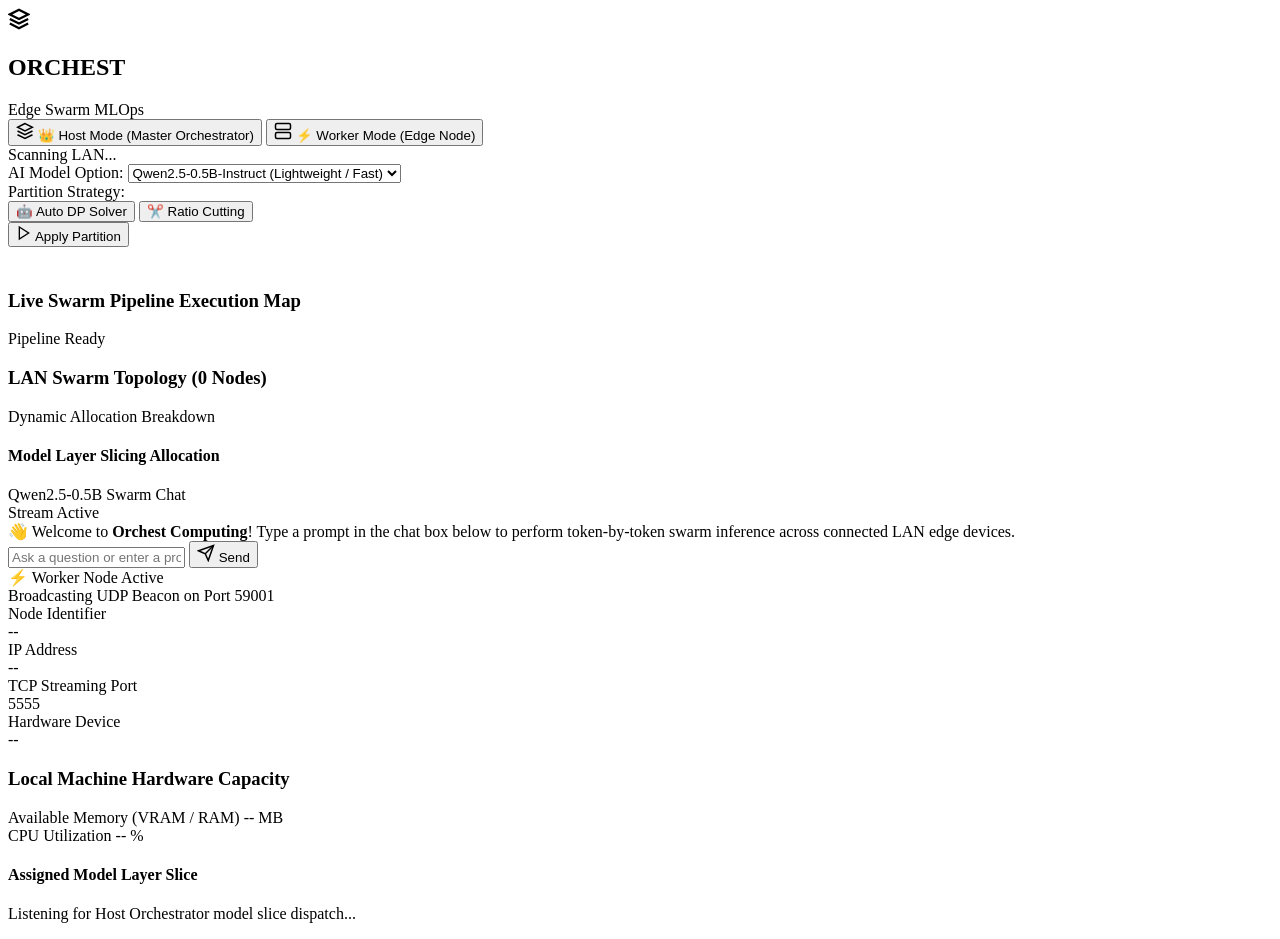
==== DATN/apps/dashboard/static/index.html @ f28d7615 "Add files via upload" ====
<!DOCTYPE html>
<html lang="en">
<head>
    <meta charset="UTF-8">
    <meta name="viewport" content="width=device-width, initial-scale=1.0">
    <title>Orchest Computing - Universal Swarm MLOps App</title>
    <link rel="stylesheet" href="/static/style.css">
    <link rel="preconnect" href="https://fonts.googleapis.com">
    <link rel="preconnect" href="https://fonts.gstatic.com" crossorigin>
    <link href="https://fonts.googleapis.com/css2?family=Outfit:wght@300;400;500;600;700&family=JetBrains+Mono:wght@400;500;600&display=swap" rel="stylesheet">
</head>
<body>
    <div class="app-layout">
        <!-- Top App Navigation & Mode Switcher -->
        <header class="app-header glass-panel">
            <div class="brand">
                <div class="brand-logo">
                    <svg width="22" height="22" viewBox="0 0 24 24" fill="none" stroke="currentColor" stroke-width="2.5">
                        <polygon points="12 2 2 7 12 12 22 7 12 2"></polygon>
                        <polyline points="2 17 12 22 22 17"></polyline>
                        <polyline points="2 12 12 17 22 12"></polyline>
                    </svg>
                </div>
                <div class="brand-text">
                    <h2>ORCHEST</h2>
                    <span>Edge Swarm MLOps</span>
                </div>
            </div>

            <!-- 2 PROMINENT BUTTONS: HOST OR WORKER MODE -->
            <div class="mode-switcher-group">
                <button class="mode-btn active" id="btn-mode-host">
                    <svg width="18" height="18" viewBox="0 0 24 24" fill="none" stroke="currentColor" stroke-width="2"><path d="M12 2L2 7l10 5 10-5-10-5zM2 17l10 5 10-5M2 12l10 5 10-5"/></svg>
                    <span>👑 Host Mode (Master Orchestrator)</span>
                </button>
                <button class="mode-btn" id="btn-mode-worker">
                    <svg width="18" height="18" viewBox="0 0 24 24" fill="none" stroke="currentColor" stroke-width="2"><rect x="2" y="2" width="20" height="8" rx="2"/><rect x="2" y="14" width="20" height="8" rx="2"/><line x1="6" y1="6" x2="6.01" y2="6"/><line x1="6" y1="18" x2="6.01" y2="18"/></svg>
                    <span>⚡ Worker Mode (Edge Node)</span>
                </button>
            </div>

            <div class="header-status">
                <span class="status-badge" id="header-status-badge">Scanning LAN...</span>
            </div>
        </header>

        <!-- MAIN VIEW: HOST MODE VIEW -->
        <main class="app-view active" id="view-host">
            <div class="host-controls glass-panel">
                <div class="control-row">
                    <!-- MODEL OPTION SELECTOR -->
                    <div class="control-item">
                        <label for="model-selector">AI Model Option:</label>
                        <select id="model-selector" class="custom-select">
                            <option value="Qwen/Qwen2.5-0.5B-Instruct">Qwen2.5-0.5B-Instruct (Lightweight / Fast)</option>
                            <option value="Qwen/Qwen2-1.5B-Instruct">Qwen2-1.5B-Instruct (Balanced Swarm)</option>
                            <option value="meta-llama/Llama-3.2-1B">Llama-3.2-1B (High Quality)</option>
                            <option value="meta-llama/Llama-3.2-3B">Llama-3.2-3B (Large VRAM Swarm)</option>
                        </select>
                    </div>

                    <!-- PARTITION STRATEGY MODE -->
                    <div class="control-item">
                        <label>Partition Strategy:</label>
                        <div class="strategy-toggle-group">
                            <button class="strategy-btn active" id="strategy-auto" data-mode="auto">
                                <span>🤖 Auto DP Solver</span>
                            </button>
                            <button class="strategy-btn" id="strategy-ratio" data-mode="ratio">
                                <span>✂️ Ratio Cutting</span>
                            </button>
                        </div>
                    </div>

                    <div class="control-item action-item">
                        <button class="btn btn-primary" id="btn-run-dp">
                            <svg width="16" height="16" viewBox="0 0 24 24" fill="none" stroke="currentColor" stroke-width="2"><polygon points="5 3 19 12 5 21 5 3"></polygon></svg>
                            <span id="btn-partition-label">Apply Partition</span>
                        </button>
                    </div>
                </div>

                <!-- RATIO CUTTING CUSTOMIZATION PANEL -->
                <div class="ratio-panel" id="ratio-config-panel" style="display: none;">
                    <div class="ratio-header">
                        <h4>✂️ Custom Ratio Work Distribution</h4>
                        <div class="ratio-presets">
                            <span class="preset-label">Presets:</span>
                            <button class="btn-preset" data-preset="50-50">50 : 50 (Equal)</button>
                            <button class="btn-preset" data-preset="70-30">70 : 30 (Host Heavy)</button>
                            <button class="btn-preset" data-preset="30-70">30 : 70 (Worker Heavy)</button>
                        </div>
                    </div>

                    <div class="ratio-sliders-container" id="node-ratio-sliders">
                        <!-- Dynamically populated ratio sliders per node -->
                    </div>

                    <div class="distribution-bar-wrapper">
                        <div class="bar-header">
                            <span>Layer Allocation Preview:</span>
                            <span id="distribution-text-preview">100% total</span>
                        </div>
                        <div class="distribution-bar" id="ratio-distribution-bar">
                            <!-- Visual distribution segments -->
                        </div>
                    </div>
                </div>
            </div>

            <!-- VISUAL EXECUTION MAP (LIVE SWARM DATA FLOW) -->
            <div class="visual-map-card glass-panel">
                <div class="visual-map-header">
                    <div class="visual-title">
                        <svg width="20" height="20" viewBox="0 0 24 24" fill="none" stroke="var(--accent-cyan)" stroke-width="2"><circle cx="12" cy="12" r="10"/><path d="M12 2a14.5 14.5 0 0 0 0 20 14.5 14.5 0 0 0 0-20"/><line x1="2" y1="12" x2="22" y2="12"/></svg>
                        <h3>Live Swarm Pipeline Execution Map</h3>
                    </div>
                    <div class="pipeline-status-badge" id="pipeline-status-badge">
                        <span class="status-pulse"></span>
                        <span id="pipeline-status-text">Pipeline Ready</span>
                    </div>
                </div>

                <div class="visual-pipeline-canvas" id="swarm-visual-map">
                    <!-- Dynamic SVG & Node Stage Flow Cards rendered here -->
                </div>
            </div>

            <!-- 2-COLUMN LAYOUT: SWARM CLUSTER & CHAT BOX -->
            <div class="host-grid">
                <!-- LAN Swarm Topology & Partition Flow -->
                <div class="swarm-panel glass-panel">
                    <div class="panel-header">
                        <h3>LAN Swarm Topology (<span id="host-node-count">0</span> Nodes)</h3>
                        <span class="sub-text">Dynamic Allocation Breakdown</span>
                    </div>

                    <div class="nodes-list" id="host-nodes-list">
                        <!-- Rendered Node Cards -->
                    </div>

                    <h4 class="sub-section-title">Model Layer Slicing Allocation</h4>
                    <div class="slice-flow-list" id="host-slice-flow">
                        <!-- Rendered Slice Pipeline -->
                    </div>
                </div>

                <!-- CHAT BOX -->
                <div class="chat-panel glass-panel">
                    <div class="chat-header">
                        <div class="chat-title-group">
                            <span class="pulse-dot"></span>
                            <span id="chat-active-model-title">Qwen2.5-0.5B Swarm Chat</span>
                        </div>
                        <span class="chat-speed-tag" id="chat-speed">Stream Active</span>
                    </div>

                    <div class="chat-box-messages" id="chat-messages-container">
                        <div class="chat-msg system">
                            👋 Welcome to <strong>Orchest Computing</strong>! Type a prompt in the chat box below to perform token-by-token swarm inference across connected LAN edge devices.
                        </div>
                    </div>

                    <div class="chat-input-row">
                        <input type="text" id="chat-input-field" placeholder="Ask a question or enter a prompt for Swarm LLM..." autocomplete="off">
                        <button class="btn btn-primary btn-chat-send" id="btn-chat-send">
                            <svg width="18" height="18" viewBox="0 0 24 24" fill="none" stroke="currentColor" stroke-width="2"><line x1="22" y1="2" x2="11" y2="13"></line><polygon points="22 2 15 22 11 13 2 9 22 2"></polygon></svg>
                            <span>Send</span>
                        </button>
                    </div>
                </div>
            </div>
        </main>

        <!-- MAIN VIEW: WORKER MODE VIEW -->
        <main class="app-view" id="view-worker">
            <div class="worker-card glass-panel">
                <div class="worker-header">
                    <div class="worker-badge online">⚡ Worker Node Active</div>
                    <span style="color: var(--text-muted)">Broadcasting UDP Beacon on Port 59001</span>
                </div>

                <div class="worker-details-grid">
                    <div class="worker-info-box">
                        <span class="box-label">Node Identifier</span>
                        <div class="box-val" id="worker-node-id">--</div>
                    </div>
                    <div class="worker-info-box">
                        <span class="box-label">IP Address</span>
                        <div class="box-val" id="worker-ip">--</div>
                    </div>
                    <div class="worker-info-box">
                        <span class="box-label">TCP Streaming Port</span>
                        <div class="box-val" id="worker-tcp-port">5555</div>
                    </div>
                    <div class="worker-info-box">
                        <span class="box-label">Hardware Device</span>
                        <div class="box-val" id="worker-device">--</div>
                    </div>
                </div>

                <h3 class="sub-section-title">Local Machine Hardware Capacity</h3>
                <div class="metric-progress-group">
                    <div class="metric-header">
                        <span>Available Memory (VRAM / RAM)</span>
                        <span id="worker-mem-text">-- MB</span>
                    </div>
                    <div class="progress-bar-bg">
                        <div class="progress-bar-fill" id="worker-mem-bar"></div>
                    </div>
                </div>

                <div class="metric-progress-group">
                    <div class="metric-header">
                        <span>CPU Utilization</span>
                        <span id="worker-cpu-text">-- %</span>
                    </div>
                    <div class="progress-bar-bg">
                        <div class="progress-bar-fill" id="worker-cpu-bar"></div>
                    </div>
                </div>

                <div class="worker-slice-status-box">
                    <h4>Assigned Model Layer Slice</h4>
                    <p id="worker-slice-text" style="color: var(--text-muted); margin-top: 6px;">Listening for Host Orchestrator model slice dispatch...</p>
                </div>
            </div>
        </main>
    </div>

    <script src="/static/app.js"></script>
</body>
</html>
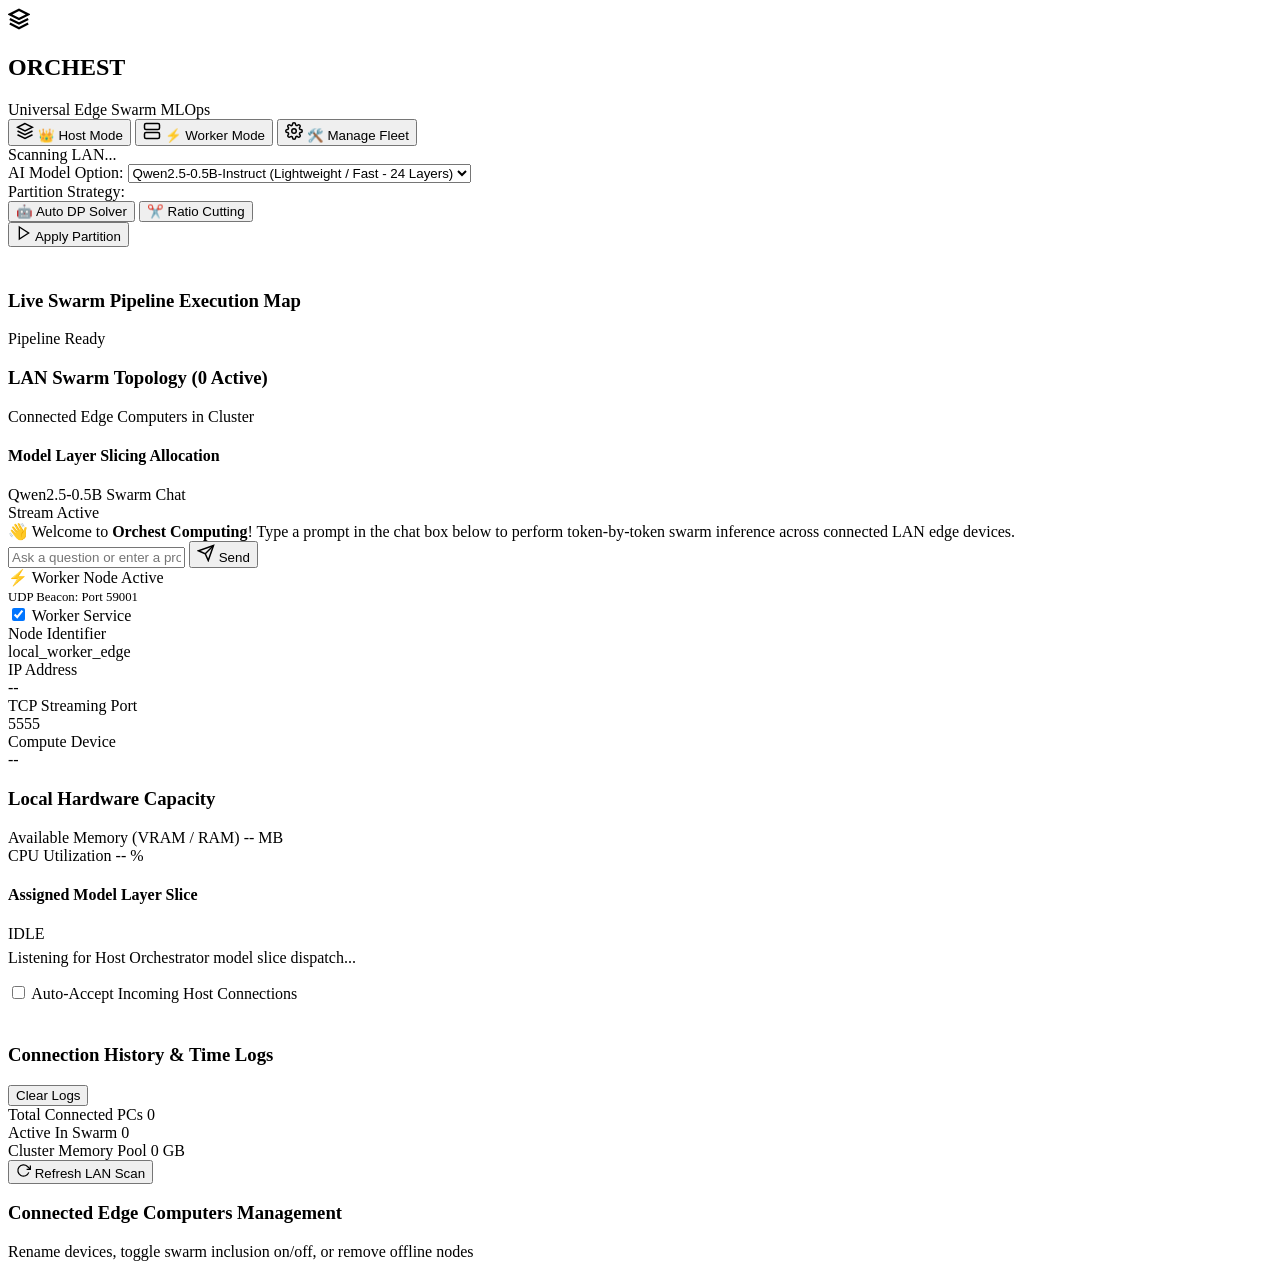
==== commit 1bce3f12: "hehe" ====
--- a/DATN/apps/dashboard/static/index.html
+++ b/DATN/apps/dashboard/static/index.html
@@ -3,7 +3,7 @@
 <head>
     <meta charset="UTF-8">
     <meta name="viewport" content="width=device-width, initial-scale=1.0">
-    <title>Orchest Computing - Universal Swarm MLOps App</title>
+    <title>Orchest Computing - Universal Swarm MLOps Platform</title>
     <link rel="stylesheet" href="/static/style.css">
     <link rel="preconnect" href="https://fonts.googleapis.com">
     <link rel="preconnect" href="https://fonts.gstatic.com" crossorigin>
@@ -11,7 +11,7 @@
 </head>
 <body>
     <div class="app-layout">
-        <!-- Top App Navigation & Mode Switcher -->
+        <!-- Top App Navigation & 3-Tab Mode Switcher -->
         <header class="app-header glass-panel">
             <div class="brand">
                 <div class="brand-logo">
@@ -23,19 +23,24 @@
                 </div>
                 <div class="brand-text">
                     <h2>ORCHEST</h2>
-                    <span>Edge Swarm MLOps</span>
-                </div>
-            </div>
-
-            <!-- 2 PROMINENT BUTTONS: HOST OR WORKER MODE -->
+                    <span>Universal Edge Swarm MLOps</span>
+                </div>
+            </div>
+
+            <!-- 3 PROMINENT BUTTONS: HOST / WORKER / MANAGE FLEET -->
             <div class="mode-switcher-group">
                 <button class="mode-btn active" id="btn-mode-host">
                     <svg width="18" height="18" viewBox="0 0 24 24" fill="none" stroke="currentColor" stroke-width="2"><path d="M12 2L2 7l10 5 10-5-10-5zM2 17l10 5 10-5M2 12l10 5 10-5"/></svg>
-                    <span>👑 Host Mode (Master Orchestrator)</span>
+                    <span>👑 Host Mode</span>
                 </button>
                 <button class="mode-btn" id="btn-mode-worker">
                     <svg width="18" height="18" viewBox="0 0 24 24" fill="none" stroke="currentColor" stroke-width="2"><rect x="2" y="2" width="20" height="8" rx="2"/><rect x="2" y="14" width="20" height="8" rx="2"/><line x1="6" y1="6" x2="6.01" y2="6"/><line x1="6" y1="18" x2="6.01" y2="18"/></svg>
-                    <span>⚡ Worker Mode (Edge Node)</span>
+                    <span>⚡ Worker Mode</span>
+                    <span class="notification-dot" id="worker-notif-dot" style="display: none;"></span>
+                </button>
+                <button class="mode-btn" id="btn-mode-manage">
+                    <svg width="18" height="18" viewBox="0 0 24 24" fill="none" stroke="currentColor" stroke-width="2"><circle cx="12" cy="12" r="3"/><path d="M19.4 15a1.65 1.65 0 0 0 .33 1.82l.06.06a2 2 0 0 1 0 2.83 2 2 0 0 1-2.83 0l-.06-.06a1.65 1.65 0 0 0-1.82-.33 1.65 1.65 0 0 0-1 1.51V21a2 2 0 0 1-2 2 2 2 0 0 1-2-2v-.09A1.65 1.65 0 0 0 9 19.4a1.65 1.65 0 0 0-1.82.33l-.06.06a2 2 0 0 1-2.83 0 2 2 0 0 1 0-2.83l.06-.06a1.65 1.65 0 0 0 .33-1.82 1.65 1.65 0 0 0-1.51-1H3a2 2 0 0 1-2-2 2 2 0 0 1 2-2h.09A1.65 1.65 0 0 0 4.6 9a1.65 1.65 0 0 0-.33-1.82l-.06-.06a2 2 0 0 1 0-2.83 2 2 0 0 1 2.83 0l.06.06a1.65 1.65 0 0 0 1.82.33H9a1.65 1.65 0 0 0 1-1.51V3a2 2 0 0 1 2-2 2 2 0 0 1 2 2v.09a1.65 1.65 0 0 0 1 1.51 1.65 1.65 0 0 0 1.82-.33l.06-.06a2 2 0 0 1 2.83 0 2 2 0 0 1 0 2.83l-.06.06a1.65 1.65 0 0 0-.33 1.82V9a1.65 1.65 0 0 0 1.51 1H21a2 2 0 0 1 2 2 2 2 0 0 1-2 2h-.09a1.65 1.65 0 0 0-1.51 1z"/></svg>
+                    <span>🛠️ Manage Fleet</span>
                 </button>
             </div>
 
@@ -44,7 +49,7 @@
             </div>
         </header>
 
-        <!-- MAIN VIEW: HOST MODE VIEW -->
+        <!-- VIEW 1: HOST MASTER MODE VIEW -->
         <main class="app-view active" id="view-host">
             <div class="host-controls glass-panel">
                 <div class="control-row">
@@ -52,10 +57,10 @@
                     <div class="control-item">
                         <label for="model-selector">AI Model Option:</label>
                         <select id="model-selector" class="custom-select">
-                            <option value="Qwen/Qwen2.5-0.5B-Instruct">Qwen2.5-0.5B-Instruct (Lightweight / Fast)</option>
-                            <option value="Qwen/Qwen2-1.5B-Instruct">Qwen2-1.5B-Instruct (Balanced Swarm)</option>
-                            <option value="meta-llama/Llama-3.2-1B">Llama-3.2-1B (High Quality)</option>
-                            <option value="meta-llama/Llama-3.2-3B">Llama-3.2-3B (Large VRAM Swarm)</option>
+                            <option value="Qwen/Qwen2.5-0.5B-Instruct">Qwen2.5-0.5B-Instruct (Lightweight / Fast - 24 Layers)</option>
+                            <option value="Qwen/Qwen2-1.5B-Instruct">Qwen2-1.5B-Instruct (Balanced Swarm - 28 Layers)</option>
+                            <option value="meta-llama/Llama-3.2-1B">Llama-3.2-1B (High Quality - 16 Layers)</option>
+                            <option value="meta-llama/Llama-3.2-3B">Llama-3.2-3B (Large VRAM Swarm - 28 Layers)</option>
                         </select>
                     </div>
 
@@ -83,22 +88,25 @@
                 <!-- RATIO CUTTING CUSTOMIZATION PANEL -->
                 <div class="ratio-panel" id="ratio-config-panel" style="display: none;">
                     <div class="ratio-header">
-                        <h4>✂️ Custom Ratio Work Distribution</h4>
+                        <div class="ratio-title-box">
+                            <h4>✂️ Custom Ratio Work Distribution (Auto-Balances to 100%)</h4>
+                            <span class="ratio-subtext">Adjusting any computer's slider automatically balances the remaining computers</span>
+                        </div>
                         <div class="ratio-presets">
                             <span class="preset-label">Presets:</span>
-                            <button class="btn-preset" data-preset="50-50">50 : 50 (Equal)</button>
-                            <button class="btn-preset" data-preset="70-30">70 : 30 (Host Heavy)</button>
-                            <button class="btn-preset" data-preset="30-70">30 : 70 (Worker Heavy)</button>
+                            <div class="preset-btn-group" id="dynamic-presets-container">
+                                <!-- Dynamically generated presets for 2, 3, 4+ computers -->
+                            </div>
                         </div>
                     </div>
 
                     <div class="ratio-sliders-container" id="node-ratio-sliders">
-                        <!-- Dynamically populated ratio sliders per node -->
+                        <!-- Dynamically populated auto-adjusting ratio sliders per computer -->
                     </div>
 
                     <div class="distribution-bar-wrapper">
                         <div class="bar-header">
-                            <span>Layer Allocation Preview:</span>
+                            <span>Layer Allocation Breakdown:</span>
                             <span id="distribution-text-preview">100% total</span>
                         </div>
                         <div class="distribution-bar" id="ratio-distribution-bar">
@@ -122,7 +130,7 @@
                 </div>
 
                 <div class="visual-pipeline-canvas" id="swarm-visual-map">
-                    <!-- Dynamic SVG & Node Stage Flow Cards rendered here -->
+                    <!-- Dynamic multi-stage execution pipeline rendered here -->
                 </div>
             </div>
 
@@ -131,8 +139,8 @@
                 <!-- LAN Swarm Topology & Partition Flow -->
                 <div class="swarm-panel glass-panel">
                     <div class="panel-header">
-                        <h3>LAN Swarm Topology (<span id="host-node-count">0</span> Nodes)</h3>
-                        <span class="sub-text">Dynamic Allocation Breakdown</span>
+                        <h3>LAN Swarm Topology (<span id="host-node-count">0</span> Active)</h3>
+                        <span class="sub-text">Connected Edge Computers in Cluster</span>
                     </div>
 
                     <div class="nodes-list" id="host-nodes-list">
@@ -172,57 +180,155 @@
             </div>
         </main>
 
-        <!-- MAIN VIEW: WORKER MODE VIEW -->
+        <!-- VIEW 2: WORKER MODE VIEW (With Connection Authorization & Time History Logs) -->
         <main class="app-view" id="view-worker">
-            <div class="worker-card glass-panel">
-                <div class="worker-header">
-                    <div class="worker-badge online">⚡ Worker Node Active</div>
-                    <span style="color: var(--text-muted)">Broadcasting UDP Beacon on Port 59001</span>
-                </div>
-
-                <div class="worker-details-grid">
-                    <div class="worker-info-box">
-                        <span class="box-label">Node Identifier</span>
-                        <div class="box-val" id="worker-node-id">--</div>
-                    </div>
-                    <div class="worker-info-box">
-                        <span class="box-label">IP Address</span>
-                        <div class="box-val" id="worker-ip">--</div>
-                    </div>
-                    <div class="worker-info-box">
-                        <span class="box-label">TCP Streaming Port</span>
-                        <div class="box-val" id="worker-tcp-port">5555</div>
-                    </div>
-                    <div class="worker-info-box">
-                        <span class="box-label">Hardware Device</span>
-                        <div class="box-val" id="worker-device">--</div>
-                    </div>
-                </div>
-
-                <h3 class="sub-section-title">Local Machine Hardware Capacity</h3>
-                <div class="metric-progress-group">
-                    <div class="metric-header">
-                        <span>Available Memory (VRAM / RAM)</span>
-                        <span id="worker-mem-text">-- MB</span>
-                    </div>
-                    <div class="progress-bar-bg">
-                        <div class="progress-bar-fill" id="worker-mem-bar"></div>
-                    </div>
-                </div>
-
-                <div class="metric-progress-group">
-                    <div class="metric-header">
-                        <span>CPU Utilization</span>
-                        <span id="worker-cpu-text">-- %</span>
-                    </div>
-                    <div class="progress-bar-bg">
-                        <div class="progress-bar-fill" id="worker-cpu-bar"></div>
-                    </div>
-                </div>
-
-                <div class="worker-slice-status-box">
-                    <h4>Assigned Model Layer Slice</h4>
-                    <p id="worker-slice-text" style="color: var(--text-muted); margin-top: 6px;">Listening for Host Orchestrator model slice dispatch...</p>
+            <div class="worker-layout-grid">
+                <!-- Left: Worker Control & Hardware Info -->
+                <div class="worker-card glass-panel">
+                    <div class="worker-header">
+                        <div class="worker-status-group">
+                            <div class="worker-badge online" id="worker-status-badge">⚡ Worker Node Active</div>
+                            <span id="worker-beacon-info" style="color: var(--text-muted); font-size: 0.8rem;">UDP Beacon: Port 59001</span>
+                        </div>
+                        <div class="worker-toggle-controls">
+                            <label class="switch-control-label">
+                                <input type="checkbox" id="toggle-worker-power" checked>
+                                <span class="slider-toggle"></span>
+                                <span class="toggle-text">Worker Service</span>
+                            </label>
+                        </div>
+                    </div>
+
+                    <!-- INCOMING CONNECTION INVITATION NOTIFICATION BANNER -->
+                    <div class="worker-invitation-banner" id="worker-invitation-banner" style="display: none;">
+                        <div class="invitation-header">
+                            <span class="invitation-icon">🔔</span>
+                            <div class="invitation-title">
+                                <strong>Incoming Host Connection Request!</strong>
+                                <span class="invitation-sub" id="invitation-host-text">Host Master @ 192.168.1.135</span>
+                            </div>
+                        </div>
+                        <div class="invitation-details" id="invitation-details-text">
+                            Model: Qwen2.5-0.5B-Instruct • Layers [0..11] (12 Layers)
+                        </div>
+                        <div class="invitation-actions">
+                            <button class="btn btn-accept" id="btn-accept-invitation">
+                                <span>✅ Accept Connection</span>
+                            </button>
+                            <button class="btn btn-reject" id="btn-reject-invitation">
+                                <span>❌ Reject</span>
+                            </button>
+                        </div>
+                    </div>
+
+                    <div class="worker-details-grid">
+                        <div class="worker-info-box">
+                            <span class="box-label">Node Identifier</span>
+                            <div class="box-val" id="worker-node-id">local_worker_edge</div>
+                        </div>
+                        <div class="worker-info-box">
+                            <span class="box-label">IP Address</span>
+                            <div class="box-val" id="worker-ip">--</div>
+                        </div>
+                        <div class="worker-info-box">
+                            <span class="box-label">TCP Streaming Port</span>
+                            <div class="box-val" id="worker-tcp-port">5555</div>
+                        </div>
+                        <div class="worker-info-box">
+                            <span class="box-label">Compute Device</span>
+                            <div class="box-val" id="worker-device">--</div>
+                        </div>
+                    </div>
+
+                    <h3 class="sub-section-title">Local Hardware Capacity</h3>
+                    <div class="metric-progress-group">
+                        <div class="metric-header">
+                            <span>Available Memory (VRAM / RAM)</span>
+                            <span id="worker-mem-text">-- MB</span>
+                        </div>
+                        <div class="progress-bar-bg">
+                            <div class="progress-bar-fill" id="worker-mem-bar"></div>
+                        </div>
+                    </div>
+
+                    <div class="metric-progress-group">
+                        <div class="metric-header">
+                            <span>CPU Utilization</span>
+                            <span id="worker-cpu-text">-- %</span>
+                        </div>
+                        <div class="progress-bar-bg">
+                            <div class="progress-bar-fill" id="worker-cpu-bar"></div>
+                        </div>
+                    </div>
+
+                    <div class="worker-slice-status-box">
+                        <div class="slice-header">
+                            <h4>Assigned Model Layer Slice</h4>
+                            <span class="slice-state-chip" id="worker-slice-state">IDLE</span>
+                        </div>
+                        <p id="worker-slice-text" style="color: var(--text-muted); margin-top: 6px;">Listening for Host Orchestrator model slice dispatch...</p>
+                    </div>
+
+                    <div class="worker-setting-row">
+                        <label class="checkbox-label">
+                            <input type="checkbox" id="toggle-auto-accept">
+                            <span>Auto-Accept Incoming Host Connections</span>
+                        </label>
+                    </div>
+                </div>
+
+                <!-- Right: Connection History & Time Logs -->
+                <div class="worker-logs-card glass-panel">
+                    <div class="logs-header">
+                        <div class="logs-title">
+                            <svg width="18" height="18" viewBox="0 0 24 24" fill="none" stroke="var(--accent-cyan)" stroke-width="2"><circle cx="12" cy="12" r="10"/><polyline points="12 6 12 12 16 14"/></svg>
+                            <h3>Connection History & Time Logs</h3>
+                        </div>
+                        <button class="btn-clear-logs" id="btn-clear-worker-logs">Clear Logs</button>
+                    </div>
+
+                    <div class="history-logs-container" id="worker-history-container">
+                        <!-- Rendered chronological time logs -->
+                    </div>
+                </div>
+            </div>
+        </main>
+
+        <!-- VIEW 3: MANAGE FLEET TAB (Rename, Save, Delete, On/Off Connected PCs) -->
+        <main class="app-view" id="view-manage">
+            <!-- Fleet Overview Bar -->
+            <div class="fleet-overview-bar glass-panel">
+                <div class="fleet-stat-card">
+                    <span class="stat-label">Total Connected PCs</span>
+                    <span class="stat-val" id="fleet-total-count">0</span>
+                </div>
+                <div class="fleet-stat-card">
+                    <span class="stat-label">Active In Swarm</span>
+                    <span class="stat-val" style="color: var(--accent-emerald);" id="fleet-active-count">0</span>
+                </div>
+                <div class="fleet-stat-card">
+                    <span class="stat-label">Cluster Memory Pool</span>
+                    <span class="stat-val" style="color: var(--accent-cyan);" id="fleet-total-vram">0 GB</span>
+                </div>
+                <div class="fleet-actions">
+                    <button class="btn btn-secondary" id="btn-refresh-fleet">
+                        <svg width="15" height="15" viewBox="0 0 24 24" fill="none" stroke="currentColor" stroke-width="2"><polyline points="23 4 23 10 17 10"/><path d="M20.49 15a9 9 0 1 1-2.12-9.36L23 10"/></svg>
+                        <span>Refresh LAN Scan</span>
+                    </button>
+                </div>
+            </div>
+
+            <!-- Fleet Computers Management Table / Cards -->
+            <div class="fleet-list-panel glass-panel">
+                <div class="panel-header fleet-header-bar">
+                    <div>
+                        <h3>Connected Edge Computers Management</h3>
+                        <span class="sub-text">Rename devices, toggle swarm inclusion on/off, or remove offline nodes</span>
+                    </div>
+                </div>
+
+                <div class="fleet-cards-grid" id="fleet-nodes-container">
+                    <!-- Rendered Fleet PC Cards with Rename, On/Off, Delete, Ping -->
                 </div>
             </div>
         </main>
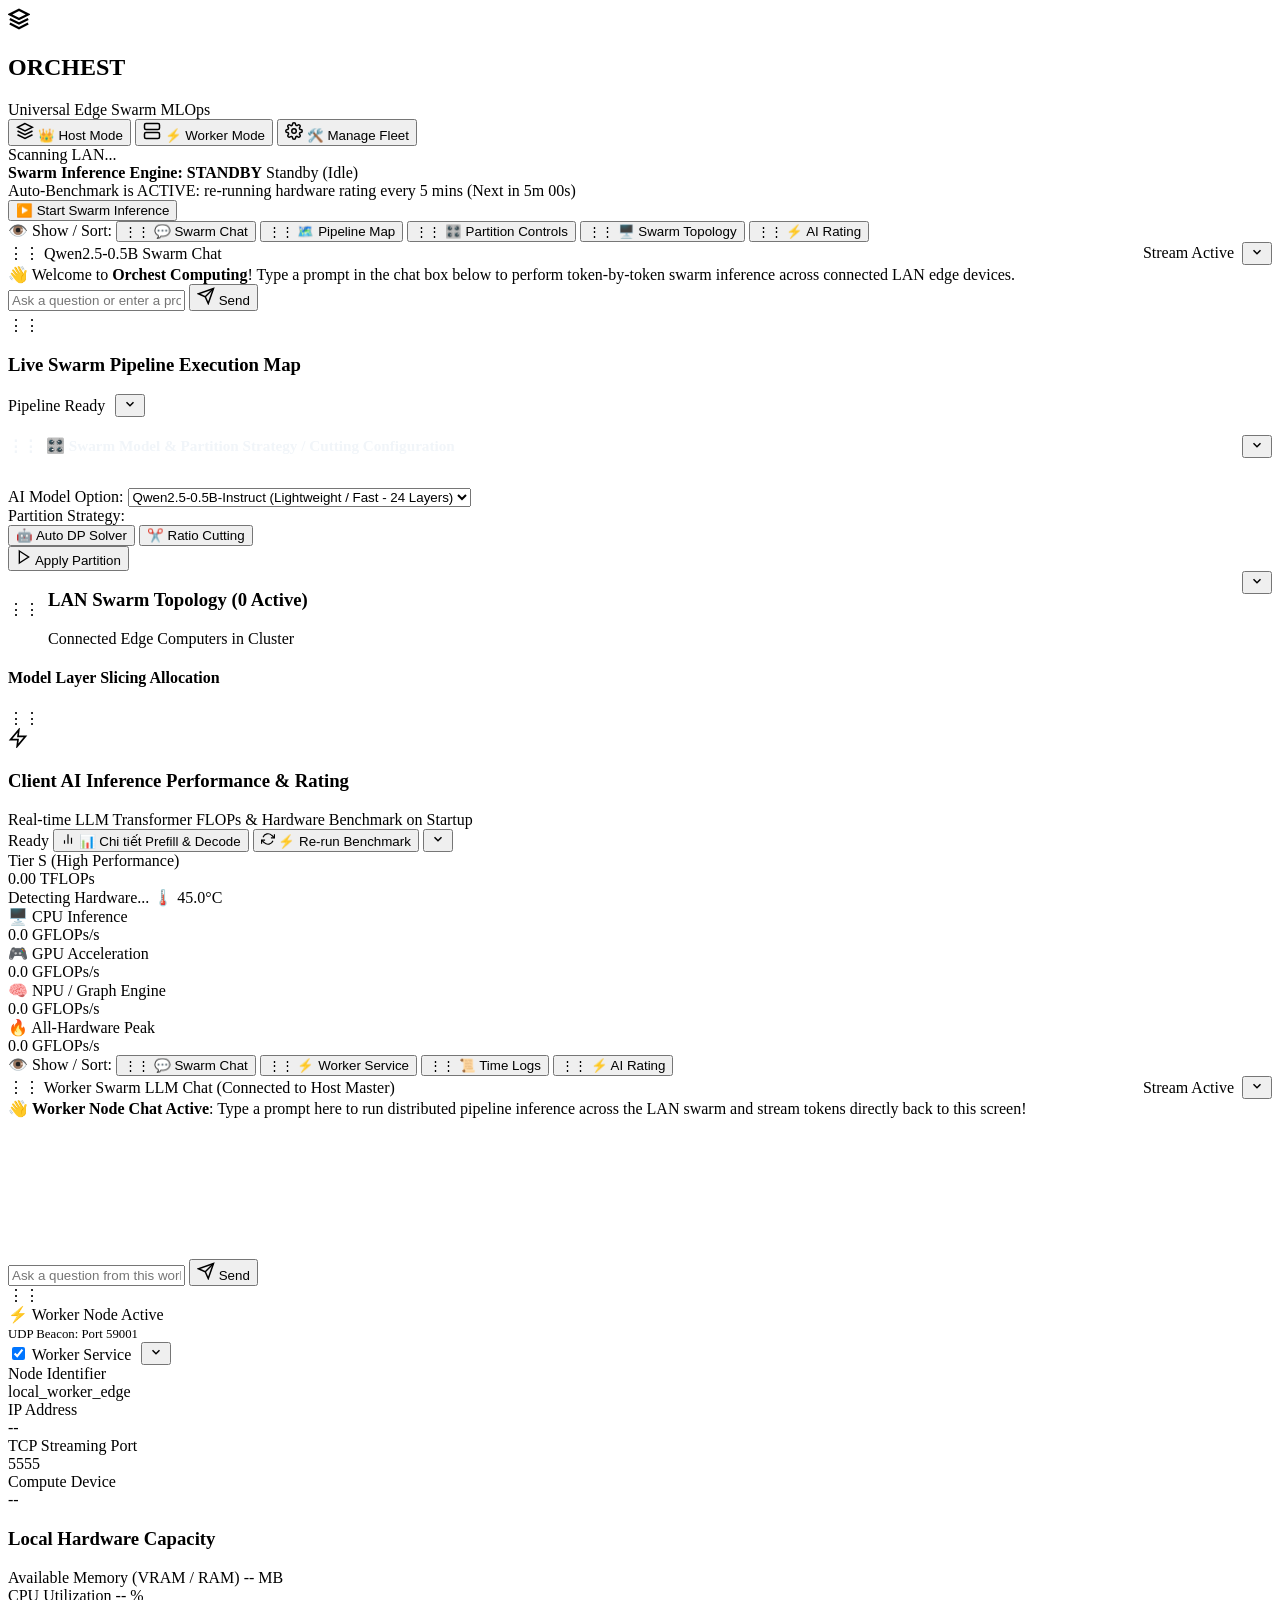
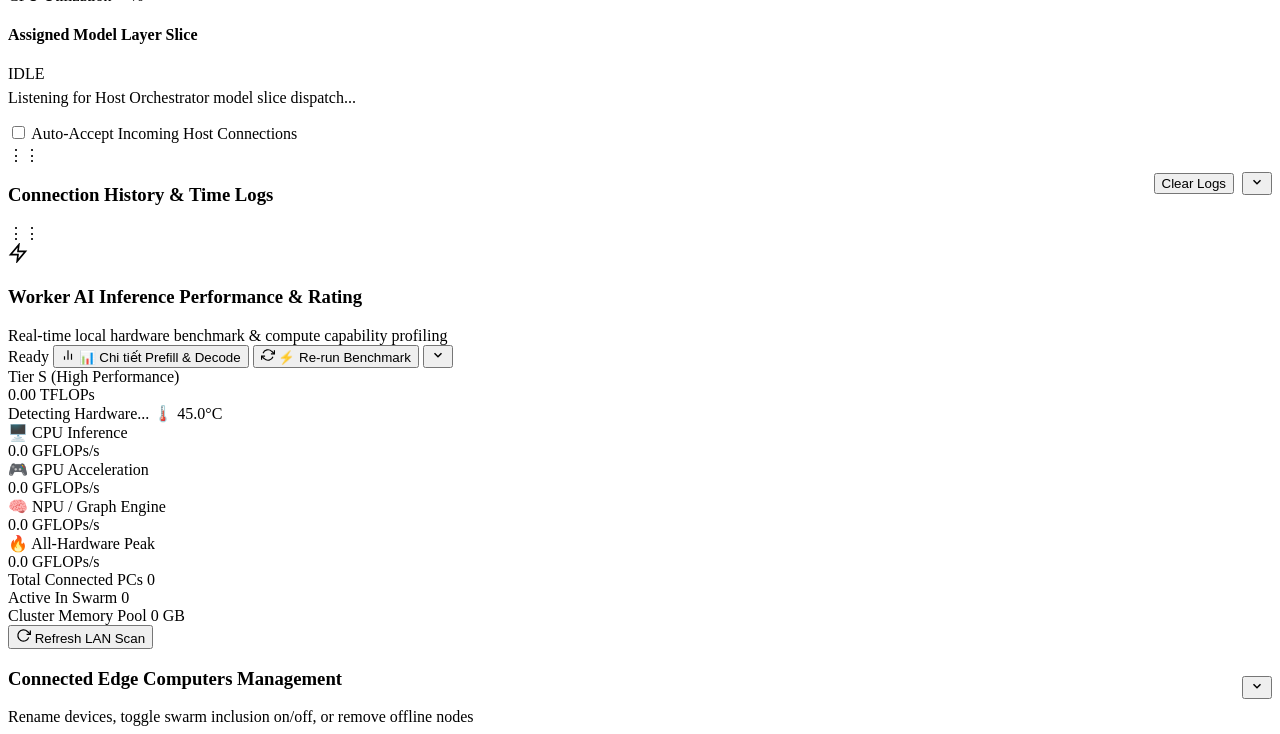
==== commit f0b7af4e: "new Co-Authored-By: HarryLuu158 <209875395+HarryLuu158@users.noreply.github.com>" ====
--- a/DATN/apps/dashboard/static/index.html
+++ b/DATN/apps/dashboard/static/index.html
@@ -3,8 +3,11 @@
 <head>
     <meta charset="UTF-8">
     <meta name="viewport" content="width=device-width, initial-scale=1.0">
+    <meta http-equiv="Cache-Control" content="no-cache, no-store, must-revalidate">
+    <meta http-equiv="Pragma" content="no-cache">
+    <meta http-equiv="Expires" content="0">
     <title>Orchest Computing - Universal Swarm MLOps Platform</title>
-    <link rel="stylesheet" href="/static/style.css">
+    <link rel="stylesheet" href="/static/style.css?v=20260827_01">
     <link rel="preconnect" href="https://fonts.googleapis.com">
     <link rel="preconnect" href="https://fonts.gstatic.com" crossorigin>
     <link href="https://fonts.googleapis.com/css2?family=Outfit:wght@300;400;500;600;700&family=JetBrains+Mono:wght@400;500;600&display=swap" rel="stylesheet">
@@ -51,244 +54,609 @@
 
         <!-- VIEW 1: HOST MASTER MODE VIEW -->
         <main class="app-view active" id="view-host">
-            <div class="host-controls glass-panel">
-                <div class="control-row">
-                    <!-- MODEL OPTION SELECTOR -->
-                    <div class="control-item">
-                        <label for="model-selector">AI Model Option:</label>
-                        <select id="model-selector" class="custom-select">
-                            <option value="Qwen/Qwen2.5-0.5B-Instruct">Qwen2.5-0.5B-Instruct (Lightweight / Fast - 24 Layers)</option>
-                            <option value="Qwen/Qwen2-1.5B-Instruct">Qwen2-1.5B-Instruct (Balanced Swarm - 28 Layers)</option>
-                            <option value="meta-llama/Llama-3.2-1B">Llama-3.2-1B (High Quality - 16 Layers)</option>
-                            <option value="meta-llama/Llama-3.2-3B">Llama-3.2-3B (Large VRAM Swarm - 28 Layers)</option>
-                        </select>
-                    </div>
-
-                    <!-- PARTITION STRATEGY MODE -->
-                    <div class="control-item">
-                        <label>Partition Strategy:</label>
-                        <div class="strategy-toggle-group">
-                            <button class="strategy-btn active" id="strategy-auto" data-mode="auto">
-                                <span>🤖 Auto DP Solver</span>
+            <!-- SWARM INFERENCE ENGINE MASTER POWER & AUTO-BENCHMARK BAR -->
+            <div class="engine-master-bar glass-panel" id="engine-master-bar">
+                <div class="engine-master-info">
+                    <div class="engine-state-dot standby" id="engine-state-dot"></div>
+                    <div>
+                        <div class="engine-title-row">
+                            <strong id="engine-status-title">Swarm Inference Engine: STANDBY</strong>
+                            <span class="engine-mode-chip standby" id="engine-status-chip">Standby (Idle)</span>
+                        </div>
+                        <span class="engine-subtext" id="engine-countdown-text">Auto-Benchmark is ACTIVE: re-running hardware rating every 5 mins (Next in 5m 00s)</span>
+                    </div>
+                </div>
+                <div class="engine-master-controls">
+                    <button class="btn btn-engine-power" id="btn-toggle-engine">
+                        <span id="btn-engine-power-icon">▶️</span>
+                        <span id="btn-engine-power-text">Start Swarm Inference</span>
+                    </button>
+                </div>
+            </div>
+
+            <!-- COMPONENT VISIBILITY & DRAG-TO-SORT TOOLBAR -->
+            <div class="component-visibility-bar" id="visibility-toolbar">
+                <span class="vis-toolbar-label">👁️ Show / Sort:</span>
+                <button class="toggle-chip-btn active" data-toggle-target="card-chat" draggable="true" title="Drag to reorder card">
+                    <span class="chip-drag-handle">⋮⋮</span>
+                    <span class="chip-dot"></span>
+                    <span>💬 Swarm Chat</span>
+                </button>
+                <button class="toggle-chip-btn active" data-toggle-target="card-visual-map" draggable="true" title="Drag to reorder card">
+                    <span class="chip-drag-handle">⋮⋮</span>
+                    <span class="chip-dot"></span>
+                    <span>🗺️ Pipeline Map</span>
+                </button>
+                <button class="toggle-chip-btn active" data-toggle-target="card-host-controls" draggable="true" title="Drag to reorder card">
+                    <span class="chip-drag-handle">⋮⋮</span>
+                    <span class="chip-dot"></span>
+                    <span>🎛️ Partition Controls</span>
+                </button>
+                <button class="toggle-chip-btn active" data-toggle-target="card-swarm-topology" draggable="true" title="Drag to reorder card">
+                    <span class="chip-drag-handle">⋮⋮</span>
+                    <span class="chip-dot"></span>
+                    <span>🖥️ Swarm Topology</span>
+                </button>
+                <button class="toggle-chip-btn active" data-toggle-target="card-benchmark" draggable="true" title="Drag to reorder card">
+                    <span class="chip-drag-handle">⋮⋮</span>
+                    <span class="chip-dot"></span>
+                    <span>⚡ AI Rating</span>
+                </button>
+            </div>
+
+            <!-- DRAGGABLE HOST CARDS CONTAINER -->
+            <div class="host-cards-container" id="host-cards-container">
+                <!-- 1. SWARM CHAT BOX -->
+                <div class="host-card-item" data-card-id="card-chat">
+                    <div class="chat-panel glass-panel card-collapsible" id="card-chat">
+                        <div class="chat-header" style="display: flex; justify-content: space-between; align-items: center;">
+                            <div class="chat-title-group">
+                                <span class="card-drag-handle" title="Drag card to reorder">⋮⋮</span>
+                                <span class="pulse-dot"></span>
+                                <span id="chat-active-model-title">Qwen2.5-0.5B Swarm Chat</span>
+                            </div>
+                            <div style="display: flex; align-items: center; gap: 8px;">
+                                <span class="chat-speed-tag" id="chat-speed">Stream Active</span>
+                                <button class="btn-card-toggle" data-toggle-target="card-chat" title="Collapse / Expand Section">
+                                    <svg width="14" height="14" viewBox="0 0 24 24" fill="none" stroke="currentColor" stroke-width="2.5"><polyline points="6 9 12 15 18 9"></polyline></svg>
+                                </button>
+                            </div>
+                        </div>
+
+                        <div class="collapsible-body">
+                            <div class="chat-box-messages" id="chat-messages-container">
+                                <div class="chat-msg system">
+                                    👋 Welcome to <strong>Orchest Computing</strong>! Type a prompt in the chat box below to perform token-by-token swarm inference across connected LAN edge devices.
+                                </div>
+                            </div>
+
+                            <div class="chat-input-row">
+                                <input type="text" id="chat-input-field" placeholder="Ask a question or enter a prompt for Swarm LLM..." autocomplete="off">
+                                <button class="btn btn-primary btn-chat-send" id="btn-chat-send">
+                                    <svg width="18" height="18" viewBox="0 0 24 24" fill="none" stroke="currentColor" stroke-width="2"><line x1="22" y1="2" x2="11" y2="13"></line><polygon points="22 2 15 22 11 13 2 9 22 2"></polygon></svg>
+                                    <span>Send</span>
+                                </button>
+                            </div>
+                        </div>
+                    </div>
+                </div>
+
+                <!-- 2. VISUAL EXECUTION MAP (LIVE SWARM DATA FLOW) -->
+                <div class="host-card-item" data-card-id="card-visual-map">
+                    <div class="visual-map-card glass-panel card-collapsible" id="card-visual-map">
+                        <div class="visual-map-header">
+                            <div class="visual-title">
+                                <span class="card-drag-handle" title="Drag card to reorder">⋮⋮</span>
+                                <svg width="20" height="20" viewBox="0 0 24 24" fill="none" stroke="var(--accent-cyan)" stroke-width="2"><circle cx="12" cy="12" r="10"/><path d="M12 2a14.5 14.5 0 0 0 0 20 14.5 14.5 0 0 0 0-20"/><line x1="2" y1="12" x2="22" y2="12"/></svg>
+                                <h3>Live Swarm Pipeline Execution Map</h3>
+                            </div>
+                            <div style="display: flex; align-items: center; gap: 10px;">
+                                <div class="pipeline-status-badge" id="pipeline-status-badge">
+                                    <span class="status-pulse"></span>
+                                    <span id="pipeline-status-text">Pipeline Ready</span>
+                                </div>
+                                <button class="btn-card-toggle" data-toggle-target="card-visual-map" title="Collapse / Expand Section">
+                                    <svg width="14" height="14" viewBox="0 0 24 24" fill="none" stroke="currentColor" stroke-width="2.5"><polyline points="6 9 12 15 18 9"></polyline></svg>
+                                </button>
+                            </div>
+                        </div>
+
+                        <div class="collapsible-body">
+                            <div class="visual-pipeline-canvas" id="swarm-visual-map">
+                                <!-- Dynamic multi-stage execution pipeline rendered here -->
+                            </div>
+                        </div>
+                    </div>
+                </div>
+
+                <!-- 3. HOST CONTROLS & PARTITION / CUTTING CONFIG -->
+                <div class="host-card-item" data-card-id="card-host-controls">
+                    <div class="host-controls glass-panel card-collapsible" id="card-host-controls">
+                        <div class="card-header-bar" style="display: flex; justify-content: space-between; align-items: center; margin-bottom: 12px;">
+                            <h4 style="font-size: 0.95rem; font-weight: 600; color: #f1f5f9; display: flex; align-items: center; gap: 8px;">
+                                <span class="card-drag-handle" title="Drag card to reorder">⋮⋮</span>
+                                <span>🎛️ Swarm Model & Partition Strategy / Cutting Configuration</span>
+                            </h4>
+                            <button class="btn-card-toggle" data-toggle-target="card-host-controls" title="Collapse / Expand Section">
+                                <svg width="14" height="14" viewBox="0 0 24 24" fill="none" stroke="currentColor" stroke-width="2.5"><polyline points="6 9 12 15 18 9"></polyline></svg>
                             </button>
-                            <button class="strategy-btn" id="strategy-ratio" data-mode="ratio">
-                                <span>✂️ Ratio Cutting</span>
+                        </div>
+
+                        <div class="collapsible-body">
+                            <div class="control-row">
+                                <!-- MODEL OPTION SELECTOR -->
+                                <div class="control-item">
+                                    <label for="model-selector">AI Model Option:</label>
+                                    <select id="model-selector" class="custom-select">
+                                        <option value="Qwen/Qwen2.5-0.5B-Instruct">Qwen2.5-0.5B-Instruct (Lightweight / Fast - 24 Layers)</option>
+                                        <option value="Qwen/Qwen2-1.5B-Instruct">Qwen2-1.5B-Instruct (Balanced Swarm - 28 Layers)</option>
+                                        <option value="meta-llama/Llama-3.2-1B">Llama-3.2-1B (High Quality - 16 Layers)</option>
+                                        <option value="meta-llama/Llama-3.2-3B">Llama-3.2-3B (Large VRAM Swarm - 28 Layers)</option>
+                                    </select>
+                                </div>
+
+                                <!-- PARTITION STRATEGY MODE -->
+                                <div class="control-item">
+                                    <label>Partition Strategy:</label>
+                                    <div class="strategy-toggle-group">
+                                        <button class="strategy-btn active" id="strategy-auto" data-mode="auto">
+                                            <span>🤖 Auto DP Solver</span>
+                                        </button>
+                                        <button class="strategy-btn" id="strategy-ratio" data-mode="ratio">
+                                            <span>✂️ Ratio Cutting</span>
+                                        </button>
+                                    </div>
+                                </div>
+
+                                <div class="control-item action-item">
+                                    <button class="btn btn-primary" id="btn-run-dp">
+                                        <svg width="16" height="16" viewBox="0 0 24 24" fill="none" stroke="currentColor" stroke-width="2"><polygon points="5 3 19 12 5 21 5 3"></polygon></svg>
+                                        <span id="btn-partition-label">Apply Partition</span>
+                                    </button>
+                                </div>
+                            </div>
+
+                            <!-- RATIO CUTTING CUSTOMIZATION PANEL -->
+                            <div class="ratio-panel" id="ratio-config-panel" style="display: none;">
+                                <div class="ratio-header">
+                                    <div class="ratio-title-box">
+                                        <h4>✂️ Custom Ratio Work Distribution (Auto-Balances to 100%)</h4>
+                                        <span class="ratio-subtext">Adjusting any computer's slider automatically balances the remaining computers</span>
+                                    </div>
+                                    <div class="ratio-presets">
+                                        <span class="preset-label">Presets:</span>
+                                        <div class="preset-btn-group" id="dynamic-presets-container">
+                                            <!-- Dynamically generated presets for 2, 3, 4+ computers -->
+                                        </div>
+                                    </div>
+                                </div>
+
+                                <div class="ratio-sliders-container" id="node-ratio-sliders">
+                                    <!-- Dynamically populated auto-adjusting ratio sliders per computer -->
+                                </div>
+
+                                <div class="distribution-bar-wrapper">
+                                    <div class="bar-header">
+                                        <span>Layer Allocation Breakdown:</span>
+                                        <span id="distribution-text-preview">100% total</span>
+                                    </div>
+                                    <div class="distribution-bar" id="ratio-distribution-bar">
+                                        <!-- Visual distribution segments -->
+                                    </div>
+                                </div>
+                            </div>
+                        </div>
+                    </div>
+                </div>
+
+                <!-- 4. LAN SWARM TOPOLOGY -->
+                <div class="host-card-item" data-card-id="card-swarm-topology">
+                    <div class="swarm-panel glass-panel card-collapsible" id="card-swarm-topology">
+                        <div class="panel-header" style="display: flex; justify-content: space-between; align-items: flex-start;">
+                            <div style="display: flex; align-items: center; gap: 8px;">
+                                <span class="card-drag-handle" title="Drag card to reorder">⋮⋮</span>
+                                <div>
+                                    <h3>LAN Swarm Topology (<span id="host-node-count">0</span> Active)</h3>
+                                    <span class="sub-text">Connected Edge Computers in Cluster</span>
+                                </div>
+                            </div>
+                            <button class="btn-card-toggle" data-toggle-target="card-swarm-topology" title="Collapse / Expand Section">
+                                <svg width="14" height="14" viewBox="0 0 24 24" fill="none" stroke="currentColor" stroke-width="2.5"><polyline points="6 9 12 15 18 9"></polyline></svg>
                             </button>
                         </div>
-                    </div>
-
-                    <div class="control-item action-item">
-                        <button class="btn btn-primary" id="btn-run-dp">
-                            <svg width="16" height="16" viewBox="0 0 24 24" fill="none" stroke="currentColor" stroke-width="2"><polygon points="5 3 19 12 5 21 5 3"></polygon></svg>
-                            <span id="btn-partition-label">Apply Partition</span>
-                        </button>
-                    </div>
-                </div>
-
-                <!-- RATIO CUTTING CUSTOMIZATION PANEL -->
-                <div class="ratio-panel" id="ratio-config-panel" style="display: none;">
-                    <div class="ratio-header">
-                        <div class="ratio-title-box">
-                            <h4>✂️ Custom Ratio Work Distribution (Auto-Balances to 100%)</h4>
-                            <span class="ratio-subtext">Adjusting any computer's slider automatically balances the remaining computers</span>
-                        </div>
-                        <div class="ratio-presets">
-                            <span class="preset-label">Presets:</span>
-                            <div class="preset-btn-group" id="dynamic-presets-container">
-                                <!-- Dynamically generated presets for 2, 3, 4+ computers -->
-                            </div>
-                        </div>
-                    </div>
-
-                    <div class="ratio-sliders-container" id="node-ratio-sliders">
-                        <!-- Dynamically populated auto-adjusting ratio sliders per computer -->
-                    </div>
-
-                    <div class="distribution-bar-wrapper">
-                        <div class="bar-header">
-                            <span>Layer Allocation Breakdown:</span>
-                            <span id="distribution-text-preview">100% total</span>
-                        </div>
-                        <div class="distribution-bar" id="ratio-distribution-bar">
-                            <!-- Visual distribution segments -->
-                        </div>
-                    </div>
-                </div>
-            </div>
-
-            <!-- VISUAL EXECUTION MAP (LIVE SWARM DATA FLOW) -->
-            <div class="visual-map-card glass-panel">
-                <div class="visual-map-header">
-                    <div class="visual-title">
-                        <svg width="20" height="20" viewBox="0 0 24 24" fill="none" stroke="var(--accent-cyan)" stroke-width="2"><circle cx="12" cy="12" r="10"/><path d="M12 2a14.5 14.5 0 0 0 0 20 14.5 14.5 0 0 0 0-20"/><line x1="2" y1="12" x2="22" y2="12"/></svg>
-                        <h3>Live Swarm Pipeline Execution Map</h3>
-                    </div>
-                    <div class="pipeline-status-badge" id="pipeline-status-badge">
-                        <span class="status-pulse"></span>
-                        <span id="pipeline-status-text">Pipeline Ready</span>
-                    </div>
-                </div>
-
-                <div class="visual-pipeline-canvas" id="swarm-visual-map">
-                    <!-- Dynamic multi-stage execution pipeline rendered here -->
-                </div>
-            </div>
-
-            <!-- 2-COLUMN LAYOUT: SWARM CLUSTER & CHAT BOX -->
-            <div class="host-grid">
-                <!-- LAN Swarm Topology & Partition Flow -->
-                <div class="swarm-panel glass-panel">
-                    <div class="panel-header">
-                        <h3>LAN Swarm Topology (<span id="host-node-count">0</span> Active)</h3>
-                        <span class="sub-text">Connected Edge Computers in Cluster</span>
-                    </div>
-
-                    <div class="nodes-list" id="host-nodes-list">
-                        <!-- Rendered Node Cards -->
-                    </div>
-
-                    <h4 class="sub-section-title">Model Layer Slicing Allocation</h4>
-                    <div class="slice-flow-list" id="host-slice-flow">
-                        <!-- Rendered Slice Pipeline -->
-                    </div>
-                </div>
-
-                <!-- CHAT BOX -->
-                <div class="chat-panel glass-panel">
-                    <div class="chat-header">
-                        <div class="chat-title-group">
-                            <span class="pulse-dot"></span>
-                            <span id="chat-active-model-title">Qwen2.5-0.5B Swarm Chat</span>
-                        </div>
-                        <span class="chat-speed-tag" id="chat-speed">Stream Active</span>
-                    </div>
-
-                    <div class="chat-box-messages" id="chat-messages-container">
-                        <div class="chat-msg system">
-                            👋 Welcome to <strong>Orchest Computing</strong>! Type a prompt in the chat box below to perform token-by-token swarm inference across connected LAN edge devices.
-                        </div>
-                    </div>
-
-                    <div class="chat-input-row">
-                        <input type="text" id="chat-input-field" placeholder="Ask a question or enter a prompt for Swarm LLM..." autocomplete="off">
-                        <button class="btn btn-primary btn-chat-send" id="btn-chat-send">
-                            <svg width="18" height="18" viewBox="0 0 24 24" fill="none" stroke="currentColor" stroke-width="2"><line x1="22" y1="2" x2="11" y2="13"></line><polygon points="22 2 15 22 11 13 2 9 22 2"></polygon></svg>
-                            <span>Send</span>
-                        </button>
-                    </div>
-                </div>
-            </div>
+
+                        <div class="collapsible-body">
+                            <div class="nodes-list" id="host-nodes-list">
+                                <!-- Rendered Minimal Node Cards (Connected devices only) -->
+                            </div>
+
+                            <h4 class="sub-section-title">Model Layer Slicing Allocation</h4>
+                            <div class="slice-flow-list" id="host-slice-flow">
+                                <!-- Rendered Slice Pipeline -->
+                            </div>
+                        </div>
+                    </div>
+                </div>
+
+                <!-- 5. AI HARDWARE PERFORMANCE BENCHMARK & RATING CARD -->
+                <div class="host-card-item" data-card-id="card-benchmark">
+                    <div class="benchmark-card glass-panel card-collapsible" id="card-benchmark">
+                        <div class="benchmark-header">
+                            <div class="benchmark-title-box">
+                                <span class="card-drag-handle" title="Drag card to reorder">⋮⋮</span>
+                                <div class="benchmark-icon-pulse">
+                                    <svg width="20" height="20" viewBox="0 0 24 24" fill="none" stroke="currentColor" stroke-width="2"><polygon points="13 2 3 14 12 14 11 22 21 10 12 10 13 2"></polygon></svg>
+                                </div>
+                                <div>
+                                    <h3>Client AI Inference Performance & Rating</h3>
+                                    <span class="benchmark-subtext">Real-time LLM Transformer FLOPs & Hardware Benchmark on Startup</span>
+                                </div>
+                            </div>
+                            <div class="benchmark-actions">
+                                <span class="benchmark-badge" id="benchmark-status-badge">Ready</span>
+                                <button class="btn btn-secondary btn-sm" id="btn-show-prefill-decode" title="View Prefill & Decode Analytical Breakdown">
+                                    <svg width="14" height="14" viewBox="0 0 24 24" fill="none" stroke="currentColor" stroke-width="2"><path d="M18 20V10M12 20V4M6 20v-6"></path></svg>
+                                    <span>📊 Chi tiết Prefill & Decode</span>
+                                </button>
+                                <button class="btn btn-secondary btn-sm" id="btn-refresh-benchmark" title="Re-run AI Hardware Benchmark">
+                                    <svg width="14" height="14" viewBox="0 0 24 24" fill="none" stroke="currentColor" stroke-width="2"><polyline points="23 4 23 10 17 10"></polyline><polyline points="1 20 1 14 7 14"></polyline><path d="M3.51 9a9 9 0 0 1 14.85-3.36L23 10M1 14l4.64 4.36A9 9 0 0 0 20.49 15"></path></svg>
+                                    <span id="btn-refresh-benchmark-text">⚡ Re-run Benchmark</span>
+                                </button>
+                                <button class="btn-card-toggle" data-toggle-target="card-benchmark" title="Collapse / Expand Section">
+                                    <svg width="14" height="14" viewBox="0 0 24 24" fill="none" stroke="currentColor" stroke-width="2.5"><polyline points="6 9 12 15 18 9"></polyline></svg>
+                                </button>
+                            </div>
+                        </div>
+
+                        <div class="collapsible-body">
+                            <div class="benchmark-grid">
+                                <div class="benchmark-summary-panel">
+                                    <div class="rating-tier-tag" id="bench-tier-tag">Tier S (High Performance)</div>
+                                    <div class="rating-main-stat">
+                                        <span class="rating-number" id="bench-tflops-val">0.00</span>
+                                        <span class="rating-unit">TFLOPs</span>
+                                    </div>
+                                    <div class="rating-meta">
+                                        <span id="bench-device-name">Detecting Hardware...</span>
+                                        <span class="temp-stat" id="bench-temp-val">🌡️ 45.0°C</span>
+                                    </div>
+                                </div>
+
+                                <div class="benchmark-subscores-grid">
+                                    <div class="score-card">
+                                        <div class="score-header">
+                                            <span class="score-icon">🖥️</span>
+                                            <span class="score-label">CPU Inference</span>
+                                        </div>
+                                        <div class="score-value-box">
+                                            <span class="score-val" id="bench-cpu-gflops">0.0</span>
+                                            <span class="score-unit">GFLOPs/s</span>
+                                        </div>
+                                    </div>
+
+                                    <div class="score-card">
+                                        <div class="score-header">
+                                            <span class="score-icon">🎮</span>
+                                            <span class="score-label">GPU Acceleration</span>
+                                        </div>
+                                        <div class="score-value-box">
+                                            <span class="score-val" id="bench-gpu-gflops">0.0</span>
+                                            <span class="score-unit">GFLOPs/s</span>
+                                        </div>
+                                    </div>
+
+                                    <div class="score-card">
+                                        <div class="score-header">
+                                            <span class="score-icon">🧠</span>
+                                            <span class="score-label">NPU / Graph Engine</span>
+                                        </div>
+                                        <div class="score-value-box">
+                                            <span class="score-val" id="bench-npu-gflops">0.0</span>
+                                            <span class="score-unit">GFLOPs/s</span>
+                                        </div>
+                                    </div>
+
+                                    <div class="score-card highlight">
+                                        <div class="score-header">
+                                            <span class="score-icon">🔥</span>
+                                            <span class="score-label">All-Hardware Peak</span>
+                                        </div>
+                                        <div class="score-value-box">
+                                            <span class="score-val" id="bench-all-gflops">0.0</span>
+                                            <span class="score-unit">GFLOPs/s</span>
+                                        </div>
+                                    </div>
+                                </div>
+                            </div>
+                        </div>
+                    </div>
+                </div>
+            </div>
+
         </main>
 
-        <!-- VIEW 2: WORKER MODE VIEW (With Connection Authorization & Time History Logs) -->
+        <!-- VIEW 2: WORKER MODE VIEW (With Connection Authorization, Time History Logs & Drag-to-Sort) -->
         <main class="app-view" id="view-worker">
-            <div class="worker-layout-grid">
-                <!-- Left: Worker Control & Hardware Info -->
-                <div class="worker-card glass-panel">
-                    <div class="worker-header">
-                        <div class="worker-status-group">
-                            <div class="worker-badge online" id="worker-status-badge">⚡ Worker Node Active</div>
-                            <span id="worker-beacon-info" style="color: var(--text-muted); font-size: 0.8rem;">UDP Beacon: Port 59001</span>
-                        </div>
-                        <div class="worker-toggle-controls">
-                            <label class="switch-control-label">
-                                <input type="checkbox" id="toggle-worker-power" checked>
-                                <span class="slider-toggle"></span>
-                                <span class="toggle-text">Worker Service</span>
-                            </label>
-                        </div>
-                    </div>
-
-                    <!-- INCOMING CONNECTION INVITATION NOTIFICATION BANNER -->
-                    <div class="worker-invitation-banner" id="worker-invitation-banner" style="display: none;">
-                        <div class="invitation-header">
-                            <span class="invitation-icon">🔔</span>
-                            <div class="invitation-title">
-                                <strong>Incoming Host Connection Request!</strong>
-                                <span class="invitation-sub" id="invitation-host-text">Host Master @ 192.168.1.135</span>
-                            </div>
-                        </div>
-                        <div class="invitation-details" id="invitation-details-text">
-                            Model: Qwen2.5-0.5B-Instruct • Layers [0..11] (12 Layers)
-                        </div>
-                        <div class="invitation-actions">
-                            <button class="btn btn-accept" id="btn-accept-invitation">
-                                <span>✅ Accept Connection</span>
-                            </button>
-                            <button class="btn btn-reject" id="btn-reject-invitation">
-                                <span>❌ Reject</span>
-                            </button>
-                        </div>
-                    </div>
-
-                    <div class="worker-details-grid">
-                        <div class="worker-info-box">
-                            <span class="box-label">Node Identifier</span>
-                            <div class="box-val" id="worker-node-id">local_worker_edge</div>
-                        </div>
-                        <div class="worker-info-box">
-                            <span class="box-label">IP Address</span>
-                            <div class="box-val" id="worker-ip">--</div>
-                        </div>
-                        <div class="worker-info-box">
-                            <span class="box-label">TCP Streaming Port</span>
-                            <div class="box-val" id="worker-tcp-port">5555</div>
-                        </div>
-                        <div class="worker-info-box">
-                            <span class="box-label">Compute Device</span>
-                            <div class="box-val" id="worker-device">--</div>
-                        </div>
-                    </div>
-
-                    <h3 class="sub-section-title">Local Hardware Capacity</h3>
-                    <div class="metric-progress-group">
-                        <div class="metric-header">
-                            <span>Available Memory (VRAM / RAM)</span>
-                            <span id="worker-mem-text">-- MB</span>
-                        </div>
-                        <div class="progress-bar-bg">
-                            <div class="progress-bar-fill" id="worker-mem-bar"></div>
-                        </div>
-                    </div>
-
-                    <div class="metric-progress-group">
-                        <div class="metric-header">
-                            <span>CPU Utilization</span>
-                            <span id="worker-cpu-text">-- %</span>
-                        </div>
-                        <div class="progress-bar-bg">
-                            <div class="progress-bar-fill" id="worker-cpu-bar"></div>
-                        </div>
-                    </div>
-
-                    <div class="worker-slice-status-box">
-                        <div class="slice-header">
-                            <h4>Assigned Model Layer Slice</h4>
-                            <span class="slice-state-chip" id="worker-slice-state">IDLE</span>
-                        </div>
-                        <p id="worker-slice-text" style="color: var(--text-muted); margin-top: 6px;">Listening for Host Orchestrator model slice dispatch...</p>
-                    </div>
-
-                    <div class="worker-setting-row">
-                        <label class="checkbox-label">
-                            <input type="checkbox" id="toggle-auto-accept">
-                            <span>Auto-Accept Incoming Host Connections</span>
-                        </label>
-                    </div>
-                </div>
-
-                <!-- Right: Connection History & Time Logs -->
-                <div class="worker-logs-card glass-panel">
-                    <div class="logs-header">
-                        <div class="logs-title">
-                            <svg width="18" height="18" viewBox="0 0 24 24" fill="none" stroke="var(--accent-cyan)" stroke-width="2"><circle cx="12" cy="12" r="10"/><polyline points="12 6 12 12 16 14"/></svg>
-                            <h3>Connection History & Time Logs</h3>
-                        </div>
-                        <button class="btn-clear-logs" id="btn-clear-worker-logs">Clear Logs</button>
-                    </div>
-
-                    <div class="history-logs-container" id="worker-history-container">
-                        <!-- Rendered chronological time logs -->
+            <!-- WORKER COMPONENT VISIBILITY & DRAG-TO-SORT TOOLBAR -->
+            <div class="component-visibility-bar" id="worker-visibility-toolbar">
+                <span class="vis-toolbar-label">👁️ Show / Sort:</span>
+                <button class="toggle-chip-btn active" data-toggle-target="card-worker-chat" draggable="true" title="Drag to reorder card">
+                    <span class="chip-drag-handle">⋮⋮</span>
+                    <span class="chip-dot"></span>
+                    <span>💬 Swarm Chat</span>
+                </button>
+                <button class="toggle-chip-btn active" data-toggle-target="card-worker" draggable="true" title="Drag to reorder card">
+                    <span class="chip-drag-handle">⋮⋮</span>
+                    <span class="chip-dot"></span>
+                    <span>⚡ Worker Service</span>
+                </button>
+                <button class="toggle-chip-btn active" data-toggle-target="card-worker-logs" draggable="true" title="Drag to reorder card">
+                    <span class="chip-drag-handle">⋮⋮</span>
+                    <span class="chip-dot"></span>
+                    <span>📜 Time Logs</span>
+                </button>
+                <button class="toggle-chip-btn active" data-toggle-target="card-worker-benchmark" draggable="true" title="Drag to reorder card">
+                    <span class="chip-drag-handle">⋮⋮</span>
+                    <span class="chip-dot"></span>
+                    <span>⚡ AI Rating</span>
+                </button>
+            </div>
+
+            <!-- DRAGGABLE WORKER CARDS CONTAINER -->
+            <div class="worker-cards-container host-cards-container" id="worker-cards-container">
+                <!-- 1. WORKER SWARM CHAT BOX (FIRST) -->
+                <div class="worker-card-item host-card-item" data-card-id="card-worker-chat">
+                    <div class="chat-panel glass-panel card-collapsible" id="card-worker-chat">
+                        <div class="chat-header" style="display: flex; justify-content: space-between; align-items: center;">
+                            <div class="chat-title-group">
+                                <span class="card-drag-handle" title="Drag card to reorder">⋮⋮</span>
+                                <span class="pulse-dot"></span>
+                                <span id="worker-chat-active-model-title">Worker Swarm LLM Chat (Connected to Host Master)</span>
+                            </div>
+                            <div style="display: flex; align-items: center; gap: 8px;">
+                                <span class="chat-speed-tag" id="worker-chat-speed">Stream Active</span>
+                                <button class="btn-card-toggle" data-toggle-target="card-worker-chat" title="Collapse / Expand Section">
+                                    <svg width="14" height="14" viewBox="0 0 24 24" fill="none" stroke="currentColor" stroke-width="2.5"><polyline points="6 9 12 15 18 9"></polyline></svg>
+                                </button>
+                            </div>
+                        </div>
+
+                        <div class="collapsible-body">
+                            <div class="chat-box-messages" id="worker-chat-messages-container" style="max-height: 240px; min-height: 160px;">
+                                <div class="chat-msg system">
+                                    👋 <strong>Worker Node Chat Active</strong>: Type a prompt here to run distributed pipeline inference across the LAN swarm and stream tokens directly back to this screen!
+                                </div>
+                            </div>
+
+                            <div class="chat-input-row">
+                                <input type="text" id="worker-chat-input-field" placeholder="Ask a question from this worker computer..." autocomplete="off">
+                                <button class="btn btn-primary btn-chat-send" id="btn-worker-chat-send">
+                                    <svg width="18" height="18" viewBox="0 0 24 24" fill="none" stroke="currentColor" stroke-width="2"><line x1="22" y1="2" x2="11" y2="13"></line><polygon points="22 2 15 22 11 13 2 9 22 2"></polygon></svg>
+                                    <span>Send</span>
+                                </button>
+                            </div>
+                        </div>
+                    </div>
+                </div>
+
+                <!-- 2. WORKER CONTROL & HARDWARE INFO -->
+                <div class="worker-card-item host-card-item" data-card-id="card-worker">
+                    <div class="worker-card glass-panel card-collapsible" id="card-worker">
+                        <div class="worker-header">
+                            <div class="worker-status-group">
+                                <span class="card-drag-handle" title="Drag card to reorder">⋮⋮</span>
+                                <div class="worker-badge online" id="worker-status-badge">⚡ Worker Node Active</div>
+                                <span id="worker-beacon-info" style="color: var(--text-muted); font-size: 0.8rem;">UDP Beacon: Port 59001</span>
+                            </div>
+                            <div class="worker-toggle-controls" style="display: flex; align-items: center; gap: 10px;">
+                                <label class="switch-control-label">
+                                    <input type="checkbox" id="toggle-worker-power" checked>
+                                    <span class="slider-toggle"></span>
+                                    <span class="toggle-text">Worker Service</span>
+                                </label>
+                                <button class="btn-card-toggle" data-toggle-target="card-worker" title="Collapse / Expand Section">
+                                    <svg width="14" height="14" viewBox="0 0 24 24" fill="none" stroke="currentColor" stroke-width="2.5"><polyline points="6 9 12 15 18 9"></polyline></svg>
+                                </button>
+                            </div>
+                        </div>
+
+                        <div class="collapsible-body">
+                            <!-- INCOMING CONNECTION INVITATION NOTIFICATION BANNER -->
+                            <div class="worker-invitation-banner" id="worker-invitation-banner" style="display: none;">
+                                <div class="invitation-header">
+                                    <span class="invitation-icon">🔔</span>
+                                    <div class="invitation-title">
+                                        <strong>Incoming Host Connection Request!</strong>
+                                        <span class="invitation-sub" id="invitation-host-text">Host Master @ 192.168.1.135</span>
+                                    </div>
+                                </div>
+                                <div class="invitation-details" id="invitation-details-text">
+                                    Model: Qwen2.5-0.5B-Instruct • Layers [0..11] (12 Layers)
+                                </div>
+                                <div class="invitation-actions">
+                                    <button class="btn btn-accept" id="btn-accept-invitation">
+                                        <span>✅ Accept Connection</span>
+                                    </button>
+                                    <button class="btn btn-reject" id="btn-reject-invitation">
+                                        <span>❌ Reject</span>
+                                    </button>
+                                </div>
+                            </div>
+
+                            <div class="worker-details-grid">
+                                <div class="worker-info-box">
+                                    <span class="box-label">Node Identifier</span>
+                                    <div class="box-val" id="worker-node-id">local_worker_edge</div>
+                                </div>
+                                <div class="worker-info-box">
+                                    <span class="box-label">IP Address</span>
+                                    <div class="box-val" id="worker-ip">--</div>
+                                </div>
+                                <div class="worker-info-box">
+                                    <span class="box-label">TCP Streaming Port</span>
+                                    <div class="box-val" id="worker-tcp-port">5555</div>
+                                </div>
+                                <div class="worker-info-box">
+                                    <span class="box-label">Compute Device</span>
+                                    <div class="box-val" id="worker-device">--</div>
+                                </div>
+                            </div>
+
+                            <h3 class="sub-section-title">Local Hardware Capacity</h3>
+                            <div class="metric-progress-group">
+                                <div class="metric-header">
+                                    <span>Available Memory (VRAM / RAM)</span>
+                                    <span id="worker-mem-text">-- MB</span>
+                                </div>
+                                <div class="progress-bar-bg">
+                                    <div class="progress-bar-fill" id="worker-mem-bar"></div>
+                                </div>
+                            </div>
+
+                            <div class="metric-progress-group">
+                                <div class="metric-header">
+                                    <span>CPU Utilization</span>
+                                    <span id="worker-cpu-text">-- %</span>
+                                </div>
+                                <div class="progress-bar-bg">
+                                    <div class="progress-bar-fill" id="worker-cpu-bar"></div>
+                                </div>
+                            </div>
+
+                            <div class="worker-slice-status-box">
+                                <div class="slice-header">
+                                    <h4>Assigned Model Layer Slice</h4>
+                                    <span class="slice-state-chip" id="worker-slice-state">IDLE</span>
+                                </div>
+                                <p id="worker-slice-text" style="color: var(--text-muted); margin-top: 6px;">Listening for Host Orchestrator model slice dispatch...</p>
+                            </div>
+
+                            <div class="worker-setting-row">
+                                <label class="checkbox-label">
+                                    <input type="checkbox" id="toggle-auto-accept">
+                                    <span>Auto-Accept Incoming Host Connections</span>
+                                </label>
+                            </div>
+                        </div>
+                    </div>
+                </div>
+
+                <!-- 3. CONNECTION HISTORY & TIME LOGS -->
+                <div class="worker-card-item host-card-item" data-card-id="card-worker-logs">
+                    <div class="worker-logs-card glass-panel card-collapsible" id="card-worker-logs">
+                        <div class="logs-header" style="display: flex; justify-content: space-between; align-items: center;">
+                            <div class="logs-title">
+                                <span class="card-drag-handle" title="Drag card to reorder">⋮⋮</span>
+                                <svg width="18" height="18" viewBox="0 0 24 24" fill="none" stroke="var(--accent-cyan)" stroke-width="2"><circle cx="12" cy="12" r="10"/><polyline points="12 6 12 12 16 14"/></svg>
+                                <h3>Connection History & Time Logs</h3>
+                            </div>
+                            <div style="display: flex; align-items: center; gap: 8px;">
+                                <button class="btn-clear-logs" id="btn-clear-worker-logs">Clear Logs</button>
+                                <button class="btn-card-toggle" data-toggle-target="card-worker-logs" title="Collapse / Expand Section">
+                                    <svg width="14" height="14" viewBox="0 0 24 24" fill="none" stroke="currentColor" stroke-width="2.5"><polyline points="6 9 12 15 18 9"></polyline></svg>
+                                </button>
+                            </div>
+                        </div>
+
+                        <div class="collapsible-body">
+                            <div class="history-logs-container" id="worker-history-container">
+                                <!-- Rendered chronological time logs -->
+                            </div>
+                        </div>
+                    </div>
+                </div>
+
+                <!-- 4. WORKER AI HARDWARE PERFORMANCE BENCHMARK & RATING CARD (LAST) -->
+                <div class="worker-card-item host-card-item" data-card-id="card-worker-benchmark">
+                    <div class="benchmark-card glass-panel card-collapsible" id="card-worker-benchmark">
+                        <div class="benchmark-header">
+                            <div class="benchmark-title-box">
+                                <span class="card-drag-handle" title="Drag card to reorder">⋮⋮</span>
+                                <div class="benchmark-icon-pulse">
+                                    <svg width="20" height="20" viewBox="0 0 24 24" fill="none" stroke="currentColor" stroke-width="2"><polygon points="13 2 3 14 12 14 11 22 21 10 12 10 13 2"></polygon></svg>
+                                </div>
+                                <div>
+                                    <h3>Worker AI Inference Performance & Rating</h3>
+                                    <span class="benchmark-subtext">Real-time local hardware benchmark & compute capability profiling</span>
+                                </div>
+                            </div>
+                            <div class="benchmark-actions">
+                                <span class="benchmark-badge" id="worker-bench-status-badge">Ready</span>
+                                <button class="btn btn-secondary btn-sm btn-prefill-decode-trigger" title="View Prefill & Decode Analytical Breakdown">
+                                    <svg width="14" height="14" viewBox="0 0 24 24" fill="none" stroke="currentColor" stroke-width="2"><path d="M18 20V10M12 20V4M6 20v-6"></path></svg>
+                                    <span>📊 Chi tiết Prefill & Decode</span>
+                                </button>
+                                <button class="btn btn-secondary btn-sm" id="btn-worker-refresh-benchmark" title="Re-run AI Hardware Benchmark">
+                                    <svg width="14" height="14" viewBox="0 0 24 24" fill="none" stroke="currentColor" stroke-width="2"><polyline points="23 4 23 10 17 10"></polyline><polyline points="1 20 1 14 7 14"></polyline><path d="M3.51 9a9 9 0 0 1 14.85-3.36L23 10M1 14l4.64 4.36A9 9 0 0 0 20.49 15"></path></svg>
+                                    <span id="btn-worker-refresh-benchmark-text">⚡ Re-run Benchmark</span>
+                                </button>
+                                <button class="btn-card-toggle" data-toggle-target="card-worker-benchmark" title="Collapse / Expand Section">
+                                    <svg width="14" height="14" viewBox="0 0 24 24" fill="none" stroke="currentColor" stroke-width="2.5"><polyline points="6 9 12 15 18 9"></polyline></svg>
+                                </button>
+                            </div>
+                        </div>
+
+                        <div class="collapsible-body">
+                            <div class="benchmark-grid">
+                                <div class="benchmark-summary-panel">
+                                    <div class="rating-tier-tag" id="worker-bench-tier-tag">Tier S (High Performance)</div>
+                                    <div class="rating-main-stat">
+                                        <span class="rating-number" id="worker-bench-tflops-val">0.00</span>
+                                        <span class="rating-unit">TFLOPs</span>
+                                    </div>
+                                    <div class="rating-meta">
+                                        <span id="worker-bench-device-name">Detecting Hardware...</span>
+                                        <span class="temp-stat" id="worker-bench-temp-val">🌡️ 45.0°C</span>
+                                    </div>
+                                </div>
+
+                                <div class="benchmark-subscores-grid">
+                                    <div class="score-card">
+                                        <div class="score-header">
+                                            <span class="score-icon">🖥️</span>
+                                            <span class="score-label">CPU Inference</span>
+                                        </div>
+                                        <div class="score-value-box">
+                                            <span class="score-val" id="worker-bench-cpu-gflops">0.0</span>
+                                            <span class="score-unit">GFLOPs/s</span>
+                                        </div>
+                                    </div>
+
+                                    <div class="score-card">
+                                        <div class="score-header">
+                                            <span class="score-icon">🎮</span>
+                                            <span class="score-label">GPU Acceleration</span>
+                                        </div>
+                                        <div class="score-value-box">
+                                            <span class="score-val" id="worker-bench-gpu-gflops">0.0</span>
+                                            <span class="score-unit">GFLOPs/s</span>
+                                        </div>
+                                    </div>
+
+                                    <div class="score-card">
+                                        <div class="score-header">
+                                            <span class="score-icon">🧠</span>
+                                            <span class="score-label">NPU / Graph Engine</span>
+                                        </div>
+                                        <div class="score-value-box">
+                                            <span class="score-val" id="worker-bench-npu-gflops">0.0</span>
+                                            <span class="score-unit">GFLOPs/s</span>
+                                        </div>
+                                    </div>
+
+                                    <div class="score-card highlight">
+                                        <div class="score-header">
+                                            <span class="score-icon">🔥</span>
+                                            <span class="score-label">All-Hardware Peak</span>
+                                        </div>
+                                        <div class="score-value-box">
+                                            <span class="score-val" id="worker-bench-all-gflops">0.0</span>
+                                            <span class="score-unit">GFLOPs/s</span>
+                                        </div>
+                                    </div>
+                                </div>
+                            </div>
+                        </div>
                     </div>
                 </div>
             </div>
@@ -319,21 +687,154 @@
             </div>
 
             <!-- Fleet Computers Management Table / Cards -->
-            <div class="fleet-list-panel glass-panel">
-                <div class="panel-header fleet-header-bar">
+            <div class="fleet-list-panel glass-panel card-collapsible" id="card-fleet">
+                <div class="panel-header fleet-header-bar" style="display: flex; justify-content: space-between; align-items: center;">
                     <div>
                         <h3>Connected Edge Computers Management</h3>
                         <span class="sub-text">Rename devices, toggle swarm inclusion on/off, or remove offline nodes</span>
                     </div>
-                </div>
-
-                <div class="fleet-cards-grid" id="fleet-nodes-container">
-                    <!-- Rendered Fleet PC Cards with Rename, On/Off, Delete, Ping -->
+                    <button class="btn-card-toggle" data-toggle-target="card-fleet" title="Collapse / Expand Section">
+                        <svg width="14" height="14" viewBox="0 0 24 24" fill="none" stroke="currentColor" stroke-width="2.5"><polyline points="6 9 12 15 18 9"></polyline></svg>
+                    </button>
+                </div>
+
+                <div class="collapsible-body">
+                    <div class="fleet-cards-grid" id="fleet-nodes-container">
+                        <!-- Rendered Fleet PC Cards with Rename, On/Off, Delete, Ping -->
+                    </div>
                 </div>
             </div>
         </main>
     </div>
 
-    <script src="/static/app.js"></script>
+    <!-- MODAL 1: PREFILL & DECODE ANALYTICAL BREAKDOWN MODAL -->
+    <div class="modal-backdrop" id="modal-prefill-decode" style="display: none;">
+        <div class="modal-dialog glass-panel">
+            <div class="modal-header">
+                <div class="modal-title-box">
+                    <div class="modal-icon">📊</div>
+                    <div>
+                        <h3>Prefill / Decode & KV-Cache Latency Modeling</h3>
+                        <span class="modal-subtitle">Analytical cost model & memory scaling for contiguous layer placement</span>
+                    </div>
+                </div>
+                <button class="btn-close-modal" id="btn-close-prefill-modal">✕</button>
+            </div>
+
+            <div class="modal-body">
+                <!-- 1. PREFILL ANALYSIS -->
+                <div class="detail-section">
+                    <div class="detail-section-header">
+                        <h4>⚡ 1. Prefill Phase Breakdown ($T_{\text{prefill}}$ & TTFT)</h4>
+                        <span class="detail-badge compute-bound">Compute-Bound ($O(S^2)$)</span>
+                    </div>
+                    <div class="detail-table-wrapper">
+                        <table class="detail-table">
+                            <thead>
+                                <tr>
+                                    <th>Prompt Length ($S$)</th>
+                                    <th>Compute Work (GFLOPs)</th>
+                                    <th>Est. TTFT</th>
+                                    <th>Prefill Speed</th>
+                                    <th>Peak Activation Memory</th>
+                                </tr>
+                            </thead>
+                            <tbody id="prefill-table-body">
+                                <!-- Populated dynamically -->
+                            </tbody>
+                        </table>
+                    </div>
+                </div>
+
+                <!-- 2. DECODE ANALYSIS -->
+                <div class="detail-section">
+                    <div class="detail-section-header">
+                        <h4>⏱️ 2. Decode Phase Breakdown ($T_{\text{decode}}$ / Token)</h4>
+                        <span class="detail-badge memory-bound" id="decode-bottleneck-badge">Memory-Bandwidth Bound</span>
+                    </div>
+                    <div class="metrics-stat-row" id="decode-stats-container">
+                        <div class="stat-pill">
+                            <span class="pill-label">1-Token FLOPs:</span>
+                            <span class="pill-val" id="decode-single-flops">0.98 GFLOPs</span>
+                        </div>
+                        <div class="stat-pill">
+                            <span class="pill-label">Compute Latency:</span>
+                            <span class="pill-val" id="decode-compute-time">0.08 ms</span>
+                        </div>
+                        <div class="stat-pill">
+                            <span class="pill-label">Mem Bandwidth Latency:</span>
+                            <span class="pill-val" id="decode-mem-time">9.80 ms</span>
+                        </div>
+                        <div class="stat-pill highlight">
+                            <span class="pill-label">Estimated Token Speed:</span>
+                            <span class="pill-val" id="decode-est-speed">102.0 tok/s</span>
+                        </div>
+                    </div>
+                </div>
+
+                <!-- 3. KV-CACHE SCALING TABLE -->
+                <div class="detail-section">
+                    <div class="detail-section-header">
+                        <h4>🧠 3. KV-Cache Scaling by Context Length & Concurrency ($C$)</h4>
+                        <span class="detail-badge memory-bound">Dynamic Scaling</span>
+                    </div>
+                    <div class="detail-table-wrapper">
+                        <table class="detail-table">
+                            <thead>
+                                <tr>
+                                    <th>Context Window ($S_{\text{max}}$)</th>
+                                    <th>Concurrency $C=1$</th>
+                                    <th>Concurrency $C=2$</th>
+                                    <th>Concurrency $C=4$</th>
+                                </tr>
+                            </thead>
+                            <tbody id="kv-cache-table-body">
+                                <!-- Populated dynamically -->
+                            </tbody>
+                        </table>
+                    </div>
+                </div>
+
+                <!-- 4. MODEL WORKING SET FORMULATION -->
+                <div class="detail-section">
+                    <div class="detail-section-header">
+                        <h4>📦 4. Model Working Set Formulation ($M_{\text{working}} \le \text{Memory}_{\text{usable}} \times 0.90$)</h4>
+                    </div>
+                    <div class="working-set-formula-box">
+                        $$M_{\text{working}} = M_{\text{weights}} + M_{\text{peak\_act}} + M_{\text{KV-cache}} + M_{\text{runtime\_reserve}}$$
+                    </div>
+                    <div class="working-set-chips-grid" id="working-set-chips">
+                        <!-- Populated dynamically -->
+                    </div>
+                </div>
+            </div>
+
+            <div class="modal-footer">
+                <button class="btn btn-secondary" id="btn-close-prefill-modal-footer">Close</button>
+            </div>
+        </div>
+    </div>
+
+    <!-- MODAL 2: NODE RATING & HARDWARE PROFILE MODAL -->
+    <div class="modal-backdrop" id="modal-node-detail" style="display: none;">
+        <div class="modal-dialog glass-panel">
+            <div class="modal-header">
+                <div class="modal-title-box">
+                    <div class="modal-icon" id="node-modal-icon">💻</div>
+                    <div>
+                        <h3 id="node-modal-title">Computer Hardware & AI Rating</h3>
+                        <span class="modal-subtitle" id="node-modal-subtitle">IP Address • Role in Swarm</span>
+                    </div>
+                </div>
+                <button class="btn-close-modal" id="btn-close-node-modal">✕</button>
+            </div>
+
+            <div class="modal-body" id="node-modal-body">
+                <!-- Dynamically populated per node clicked -->
+            </div>
+        </div>
+    </div>
+
+    <script src="/static/app.js?v=20260827_09"></script>
 </body>
 </html>
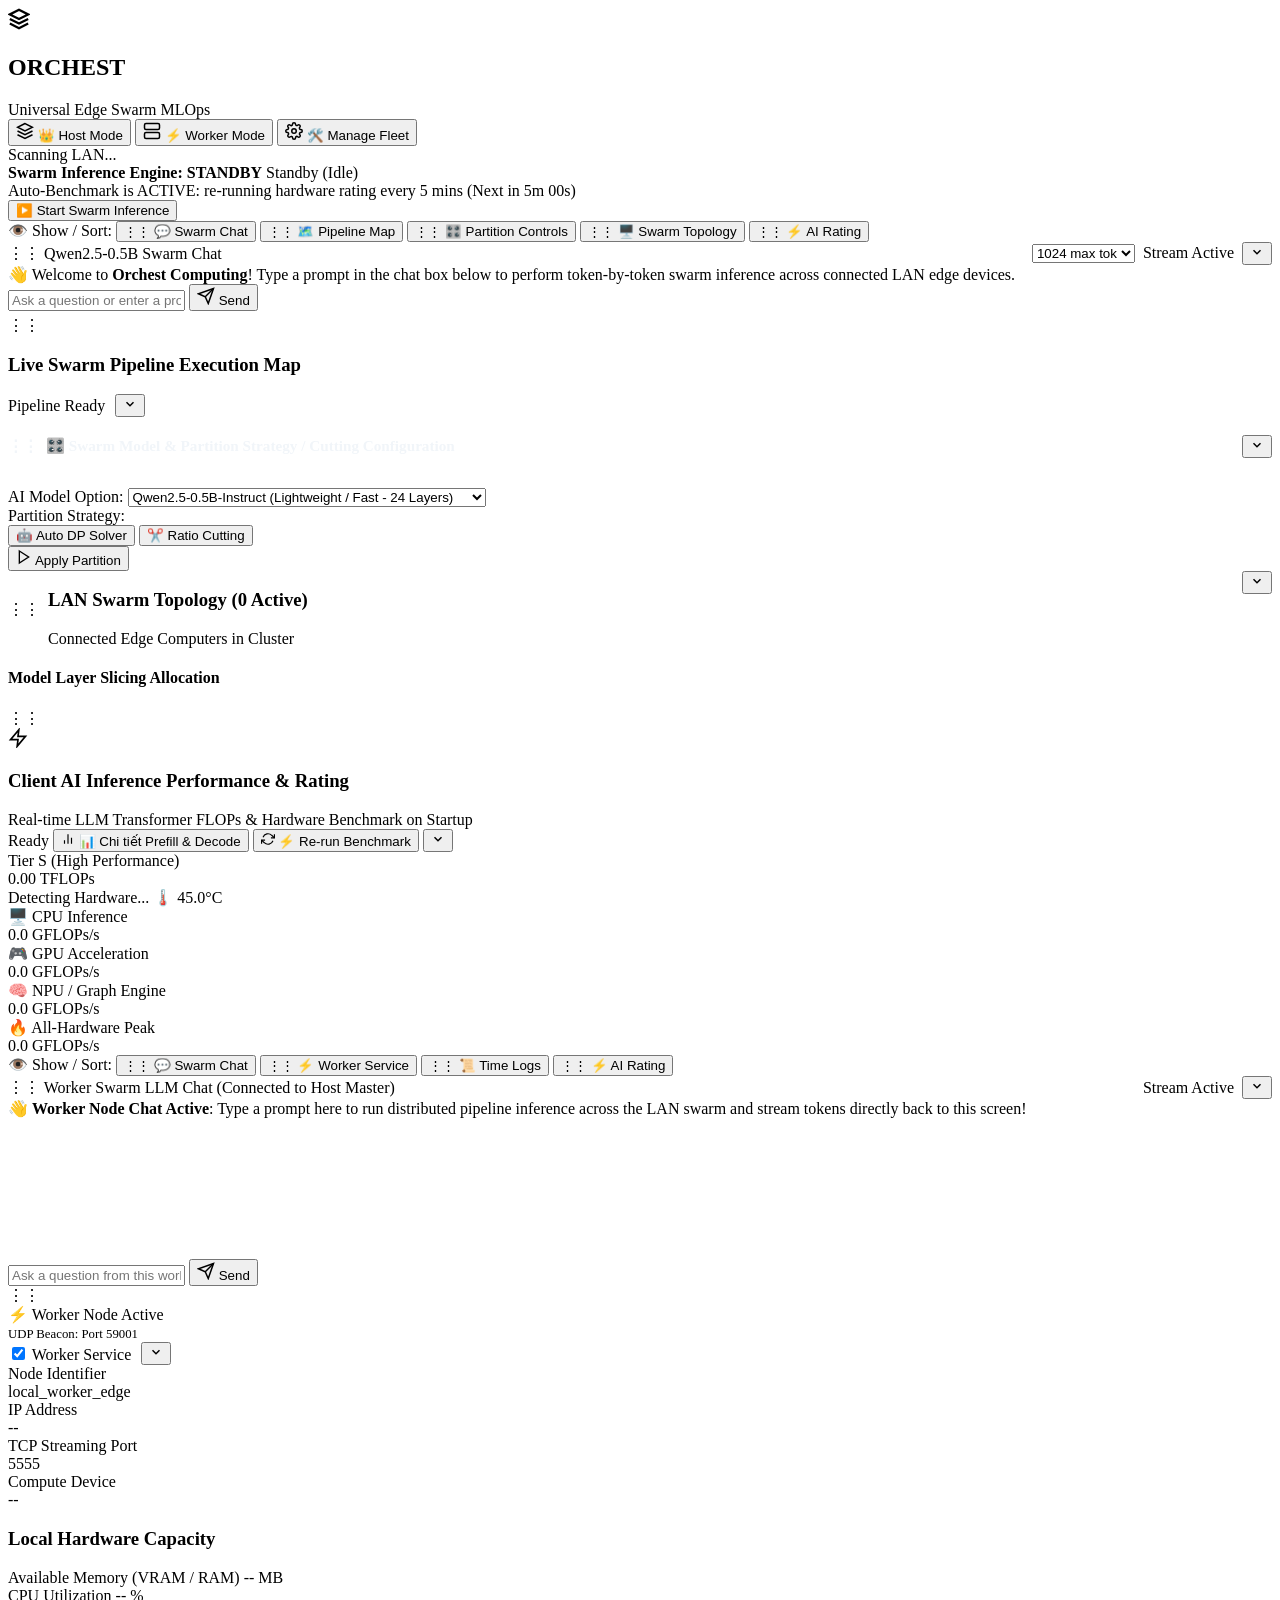
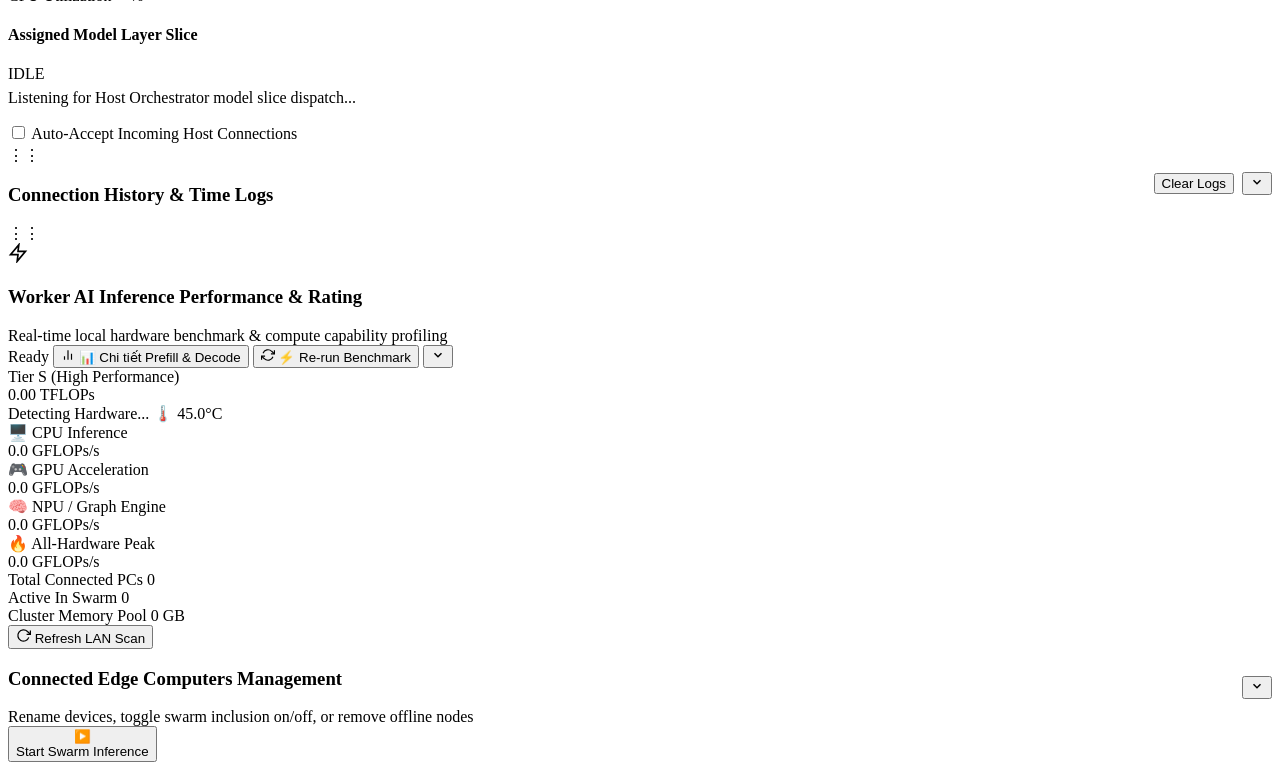
==== commit 67b4d20b: "Big Update to UI/UX Co-Authored-By: HarryLuu158 <209875395+HarryLuu158@users.noreply.github.com>" ====
--- a/DATN/apps/dashboard/static/index.html
+++ b/DATN/apps/dashboard/static/index.html
@@ -116,6 +116,12 @@
                                 <span id="chat-active-model-title">Qwen2.5-0.5B Swarm Chat</span>
                             </div>
                             <div style="display: flex; align-items: center; gap: 8px;">
+                                <select id="chat-max-tokens-selector" class="chat-tokens-select" title="Maximum Generated Output Tokens">
+                                    <option value="128">128 max tok</option>
+                                    <option value="256">256 max tok</option>
+                                    <option value="512">512 max tok</option>
+                                    <option value="1024" selected>1024 max tok</option>
+                                </select>
                                 <span class="chat-speed-tag" id="chat-speed">Stream Active</span>
                                 <button class="btn-card-toggle" data-toggle-target="card-chat" title="Collapse / Expand Section">
                                     <svg width="14" height="14" viewBox="0 0 24 24" fill="none" stroke="currentColor" stroke-width="2.5"><polyline points="6 9 12 15 18 9"></polyline></svg>
@@ -188,10 +194,16 @@
                                 <div class="control-item">
                                     <label for="model-selector">AI Model Option:</label>
                                     <select id="model-selector" class="custom-select">
-                                        <option value="Qwen/Qwen2.5-0.5B-Instruct">Qwen2.5-0.5B-Instruct (Lightweight / Fast - 24 Layers)</option>
-                                        <option value="Qwen/Qwen2-1.5B-Instruct">Qwen2-1.5B-Instruct (Balanced Swarm - 28 Layers)</option>
+                                        <option value="Qwen/Qwen2.5-0.5B-Instruct" selected>Qwen2.5-0.5B-Instruct (Lightweight / Fast - 24 Layers)</option>
+                                        <option value="Qwen/Qwen2.5-1.5B-Instruct">Qwen2.5-1.5B-Instruct (Balanced Edge - 28 Layers)</option>
                                         <option value="meta-llama/Llama-3.2-1B">Llama-3.2-1B (High Quality - 16 Layers)</option>
-                                        <option value="meta-llama/Llama-3.2-3B">Llama-3.2-3B (Large VRAM Swarm - 28 Layers)</option>
+                                        <option value="meta-llama/Llama-3.2-3B">Llama-3.2-3B (Medium Swarm - 28 Layers)</option>
+                                        <option value="Qwen/Qwen2.5-7B-Instruct">Qwen2.5-7B-Instruct (7B Frontier - 28 Layers)</option>
+                                        <option value="meta-llama/Meta-Llama-3.1-8B-Instruct">Meta-Llama-3.1-8B-Instruct (8B Heavy - 32 Layers)</option>
+                                        <option value="google/gemma-2-9b-it">Gemma-2-9B-IT (10B Class - 42 Layers)</option>
+                                        <option value="Qwen/Qwen2.5-14B-Instruct">Qwen2.5-14B-Instruct (14B Cluster - 48 Layers)</option>
+                                        <option value="google/gemma-2-27b-it">Gemma-2-27B-IT (27B Ultra Swarm - 46 Layers)</option>
+                                        <option value="Qwen/Qwen2.5-32B-Instruct">Qwen2.5-32B-Instruct (32B Flagship Swarm - 64 Layers)</option>
                                     </select>
                                 </div>
 
@@ -835,6 +847,20 @@
         </div>
     </div>
 
-    <script src="/static/app.js?v=20260827_09"></script>
+    <!-- TOAST NOTIFICATION CONTAINER -->
+    <div class="toast-container" id="toast-container"></div>
+
+    <!-- STICKY FLOATING ENGINE CONTROL (FAB) -->
+    <div class="sticky-engine-fab-wrap" id="sticky-engine-fab-wrap">
+        <button class="sticky-engine-fab standby" id="sticky-engine-fab" aria-label="Toggle Swarm Engine" title="Start Swarm Inference">
+            <div class="fab-pulse-ring"></div>
+            <div class="fab-icon-box">
+                <span class="fab-icon" id="fab-engine-icon">▶️</span>
+            </div>
+            <span class="fab-tooltip" id="fab-engine-tooltip">Start Swarm Inference</span>
+        </button>
+    </div>
+
+    <script src="/static/app.js?v=20260827_21"></script>
 </body>
 </html>
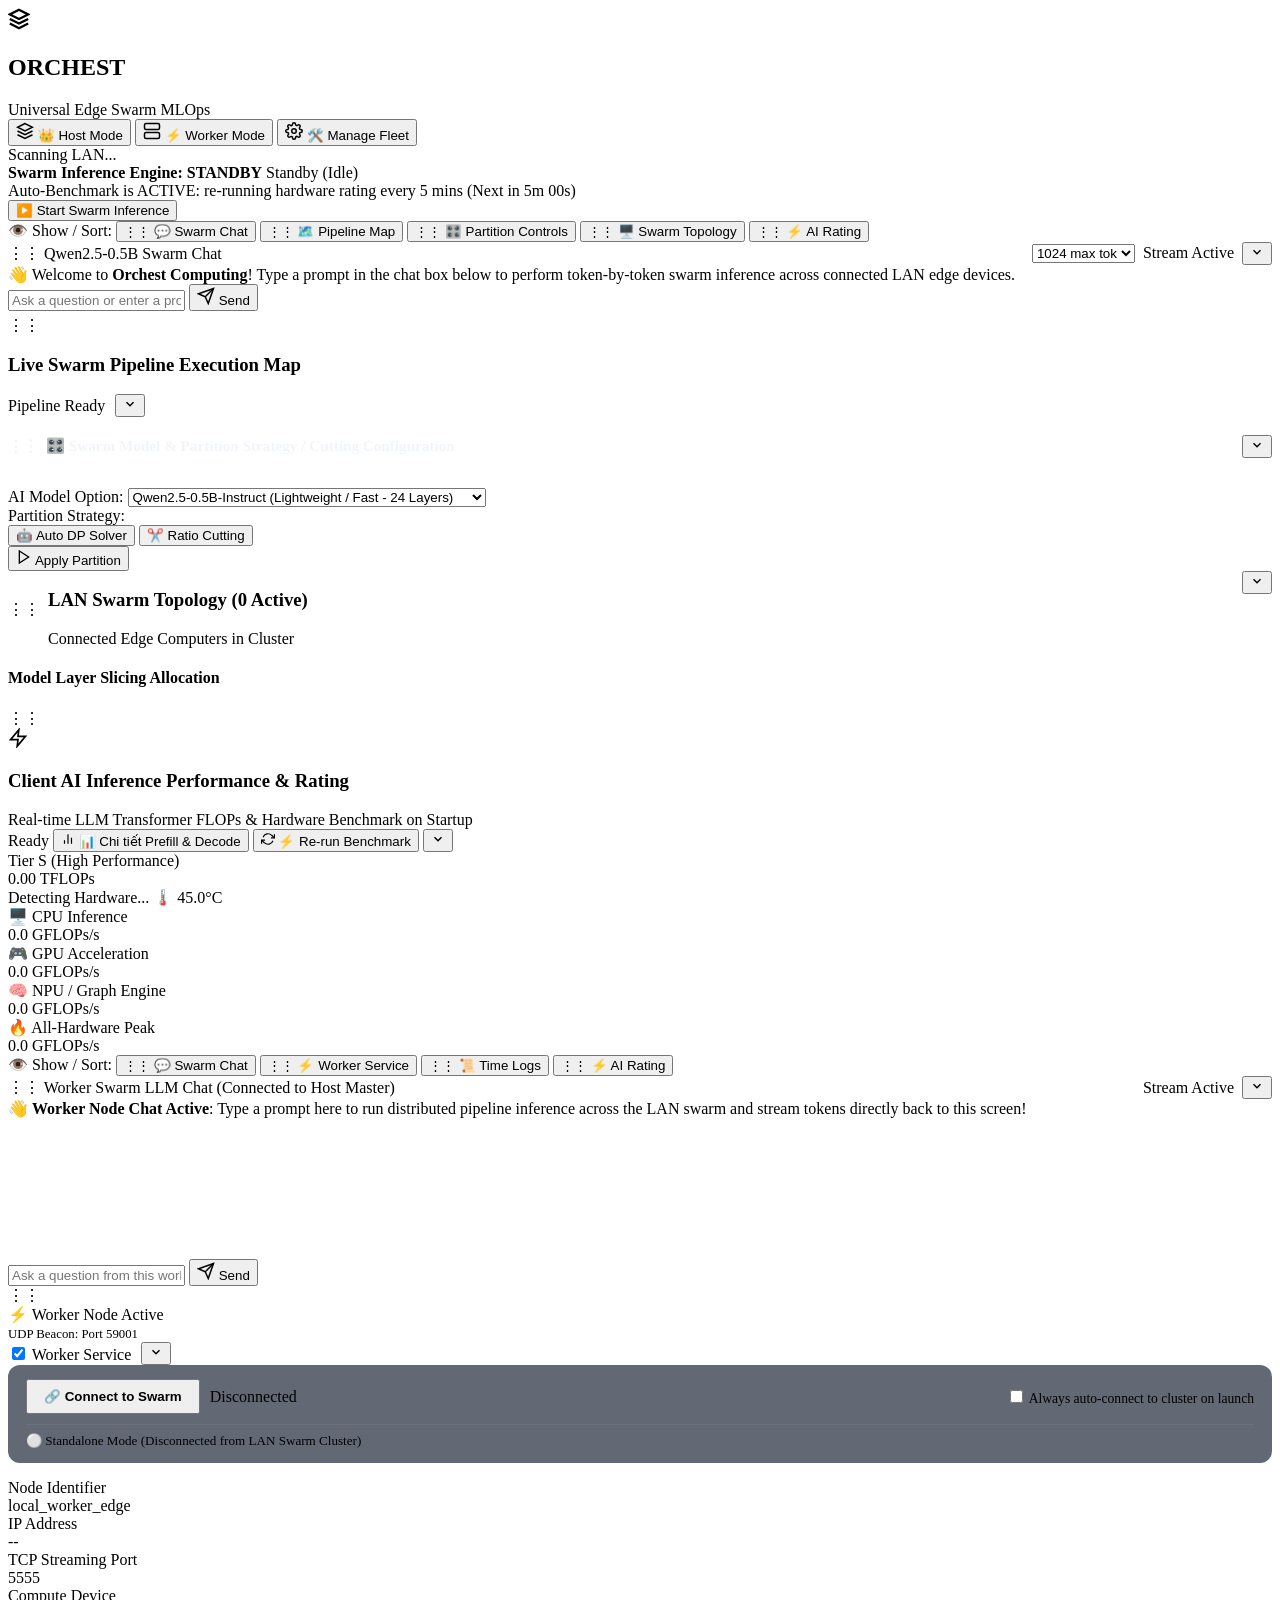
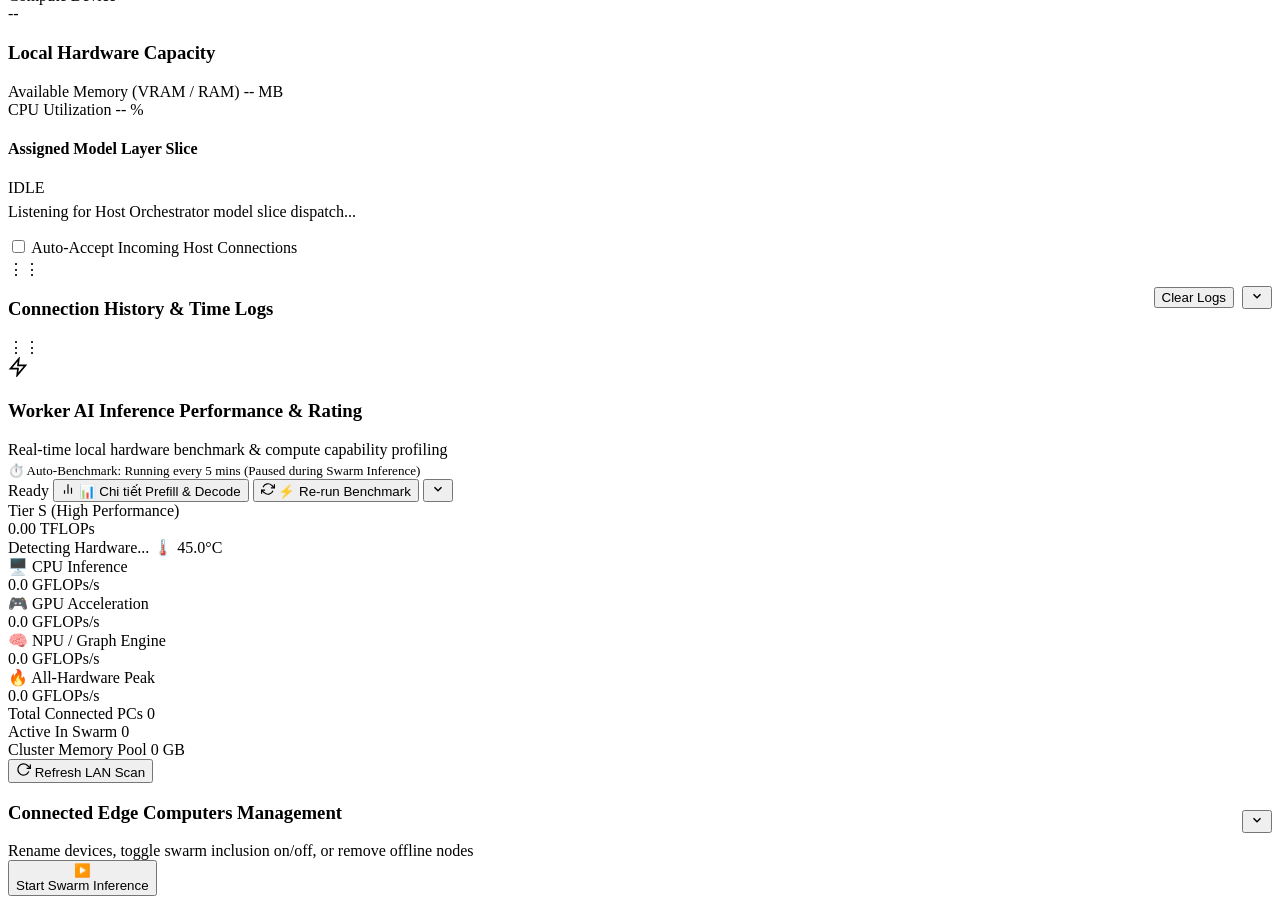
==== commit 6c1f5f93: "u Co-Authored-By: HarryLuu158 <209875395+HarryLuu158@users.noreply.github.com>" ====
--- a/DATN/apps/dashboard/static/index.html
+++ b/DATN/apps/dashboard/static/index.html
@@ -473,6 +473,26 @@
                         </div>
 
                         <div class="collapsible-body">
+                            <!-- SWARM CLUSTER CONNECTION CONTROLS & STATUS -->
+                            <div class="worker-connection-control-box" style="margin-bottom: 16px; padding: 14px 18px; border-radius: 12px; background: rgba(15, 23, 42, 0.65); border: 1px solid var(--panel-border); display: flex; flex-direction: column; gap: 10px;">
+                                <div style="display: flex; justify-content: space-between; align-items: center; flex-wrap: wrap; gap: 10px;">
+                                    <div style="display: flex; align-items: center; gap: 10px;">
+                                        <button class="btn btn-primary" id="btn-worker-connect-toggle" style="font-weight: 700; padding: 8px 16px;">
+                                            <span id="btn-worker-connect-icon">🔗</span>
+                                            <span id="btn-worker-connect-text">Connect to Swarm</span>
+                                        </button>
+                                        <span id="worker-connection-status-pill" class="engine-mode-chip standby">Disconnected</span>
+                                    </div>
+                                    <label class="checkbox-label" style="font-size: 0.85rem; color: var(--text-muted); cursor: pointer;">
+                                        <input type="checkbox" id="toggle-worker-always-connect">
+                                        <span>Always auto-connect to cluster on launch</span>
+                                    </label>
+                                </div>
+                                <div id="worker-connection-live-banner" style="font-size: 0.82rem; color: var(--text-muted); border-top: 1px solid rgba(255,255,255,0.06); padding-top: 8px;">
+                                    ⚪ Standalone Mode (Disconnected from LAN Swarm Cluster)
+                                </div>
+                            </div>
+
                             <!-- INCOMING CONNECTION INVITATION NOTIFICATION BANNER -->
                             <div class="worker-invitation-banner" id="worker-invitation-banner" style="display: none;">
                                 <div class="invitation-header">
@@ -590,6 +610,7 @@
                                 <div>
                                     <h3>Worker AI Inference Performance & Rating</h3>
                                     <span class="benchmark-subtext">Real-time local hardware benchmark & compute capability profiling</span>
+                                    <div id="worker-bench-status-note" style="font-size: 0.82rem; color: var(--accent-cyan); margin-top: 4px; font-weight: 500;">⏱️ Auto-Benchmark: Running every 5 mins (Paused during Swarm Inference)</div>
                                 </div>
                             </div>
                             <div class="benchmark-actions">
@@ -861,6 +882,6 @@
         </button>
     </div>
 
-    <script src="/static/app.js?v=20260827_21"></script>
+    <script src="/static/app.js?v=20260827_22"></script>
 </body>
 </html>
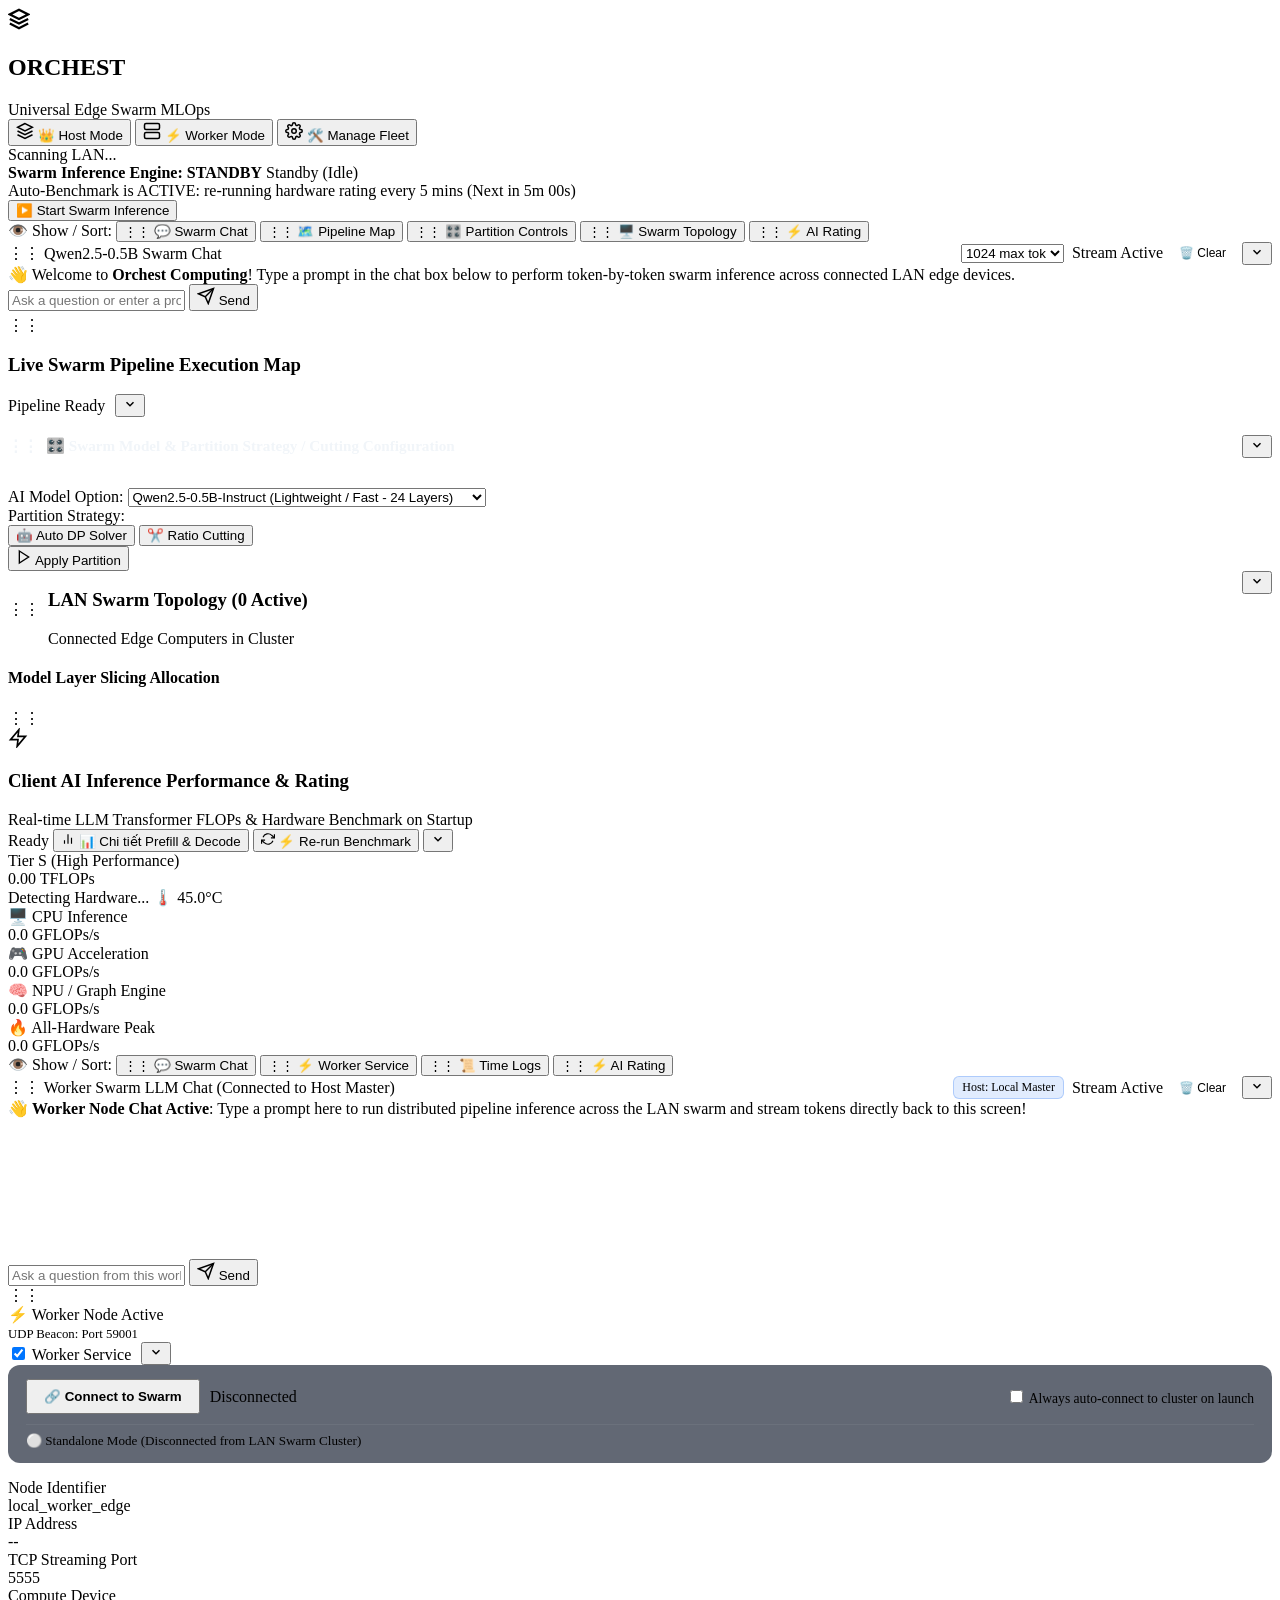
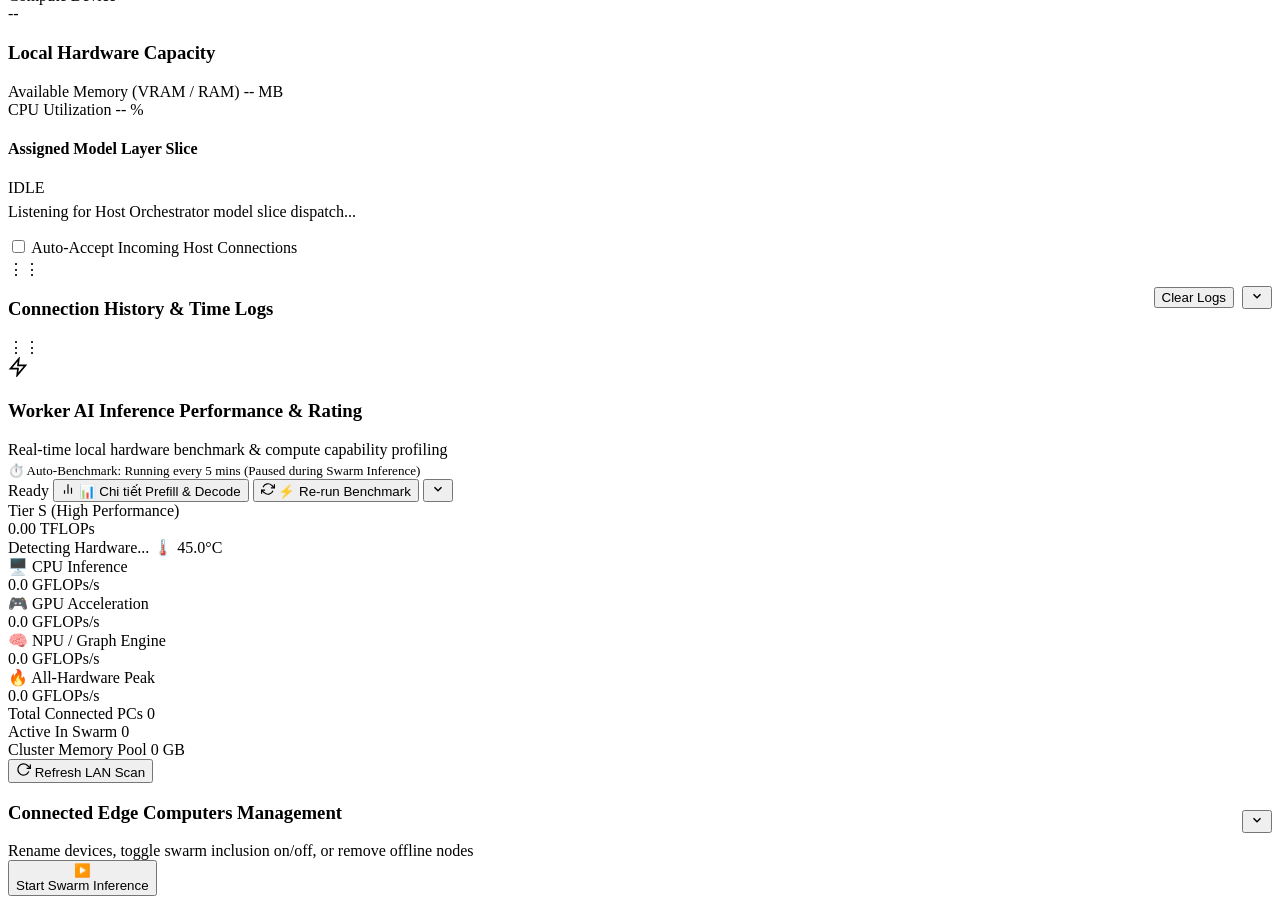
==== commit 535862c2: "udate halaand" ====
--- a/DATN/apps/dashboard/static/index.html
+++ b/DATN/apps/dashboard/static/index.html
@@ -7,6 +7,7 @@
     <meta http-equiv="Pragma" content="no-cache">
     <meta http-equiv="Expires" content="0">
     <title>Orchest Computing - Universal Swarm MLOps Platform</title>
+    <link rel="icon" type="image/svg+xml" href="data:image/svg+xml,<svg xmlns='http://www.w3.org/2000/svg' viewBox='0 0 24 24' fill='none' stroke='%2338bdf8' stroke-width='2.5'><polygon points='12 2 2 7 12 12 22 7 12 2'/><polyline points='2 17 12 22 22 17'/><polyline points='2 12 12 17 22 12'/></svg>">
     <link rel="stylesheet" href="/static/style.css?v=20260827_01">
     <link rel="preconnect" href="https://fonts.googleapis.com">
     <link rel="preconnect" href="https://fonts.gstatic.com" crossorigin>
@@ -123,6 +124,7 @@
                                     <option value="1024" selected>1024 max tok</option>
                                 </select>
                                 <span class="chat-speed-tag" id="chat-speed">Stream Active</span>
+                                <button class="btn-chat-clear" id="btn-chat-clear" title="Clear Shared Chat History" style="background: rgba(255,255,255,0.05); border: 1px solid var(--panel-border); color: var(--text-muted); border-radius: 6px; padding: 4px 8px; cursor: pointer; font-size: 0.75rem; transition: all 0.2s;">🗑️ Clear</button>
                                 <button class="btn-card-toggle" data-toggle-target="card-chat" title="Collapse / Expand Section">
                                     <svg width="14" height="14" viewBox="0 0 24 24" fill="none" stroke="currentColor" stroke-width="2.5"><polyline points="6 9 12 15 18 9"></polyline></svg>
                                 </button>
@@ -196,12 +198,11 @@
                                     <select id="model-selector" class="custom-select">
                                         <option value="Qwen/Qwen2.5-0.5B-Instruct" selected>Qwen2.5-0.5B-Instruct (Lightweight / Fast - 24 Layers)</option>
                                         <option value="Qwen/Qwen2.5-1.5B-Instruct">Qwen2.5-1.5B-Instruct (Balanced Edge - 28 Layers)</option>
-                                        <option value="meta-llama/Llama-3.2-1B">Llama-3.2-1B (High Quality - 16 Layers)</option>
-                                        <option value="meta-llama/Llama-3.2-3B">Llama-3.2-3B (Medium Swarm - 28 Layers)</option>
+                                        <option value="Qwen/Qwen2.5-3B-Instruct">Qwen2.5-3B-Instruct (Edge Smart - 36 Layers)</option>
                                         <option value="Qwen/Qwen2.5-7B-Instruct">Qwen2.5-7B-Instruct (7B Frontier - 28 Layers)</option>
-                                        <option value="meta-llama/Meta-Llama-3.1-8B-Instruct">Meta-Llama-3.1-8B-Instruct (8B Heavy - 32 Layers)</option>
                                         <option value="google/gemma-2-9b-it">Gemma-2-9B-IT (10B Class - 42 Layers)</option>
-                                        <option value="Qwen/Qwen2.5-14B-Instruct">Qwen2.5-14B-Instruct (14B Cluster - 48 Layers)</option>
+                                        <option value="Qwen/Qwen2.5-14B-Instruct">Qwen2.5-14B-Instruct (14B High-Capacity - 48 Layers)</option>
+                                        <option value="Qwen/Qwen2.5-20B-Instruct">Qwen2.5-20B-Instruct (20B Heavy Swarm - 40 Layers)</option>
                                         <option value="google/gemma-2-27b-it">Gemma-2-27B-IT (27B Ultra Swarm - 46 Layers)</option>
                                         <option value="Qwen/Qwen2.5-32B-Instruct">Qwen2.5-32B-Instruct (32B Flagship Swarm - 64 Layers)</option>
                                     </select>
@@ -426,7 +427,9 @@
                                 <span id="worker-chat-active-model-title">Worker Swarm LLM Chat (Connected to Host Master)</span>
                             </div>
                             <div style="display: flex; align-items: center; gap: 8px;">
+                                <span class="connected-host-tag" id="worker-connected-host-badge" style="font-size: 0.75rem; padding: 3px 8px; border-radius: 6px; background: rgba(59, 130, 246, 0.15); color: var(--accent-cyan); border: 1px solid rgba(59, 130, 246, 0.3);">Host: Local Master</span>
                                 <span class="chat-speed-tag" id="worker-chat-speed">Stream Active</span>
+                                <button class="btn-chat-clear" id="btn-worker-chat-clear" title="Clear Shared Chat History" style="background: rgba(255,255,255,0.05); border: 1px solid var(--panel-border); color: var(--text-muted); border-radius: 6px; padding: 4px 8px; cursor: pointer; font-size: 0.75rem; transition: all 0.2s;">🗑️ Clear</button>
                                 <button class="btn-card-toggle" data-toggle-target="card-worker-chat" title="Collapse / Expand Section">
                                     <svg width="14" height="14" viewBox="0 0 24 24" fill="none" stroke="currentColor" stroke-width="2.5"><polyline points="6 9 12 15 18 9"></polyline></svg>
                                 </button>
